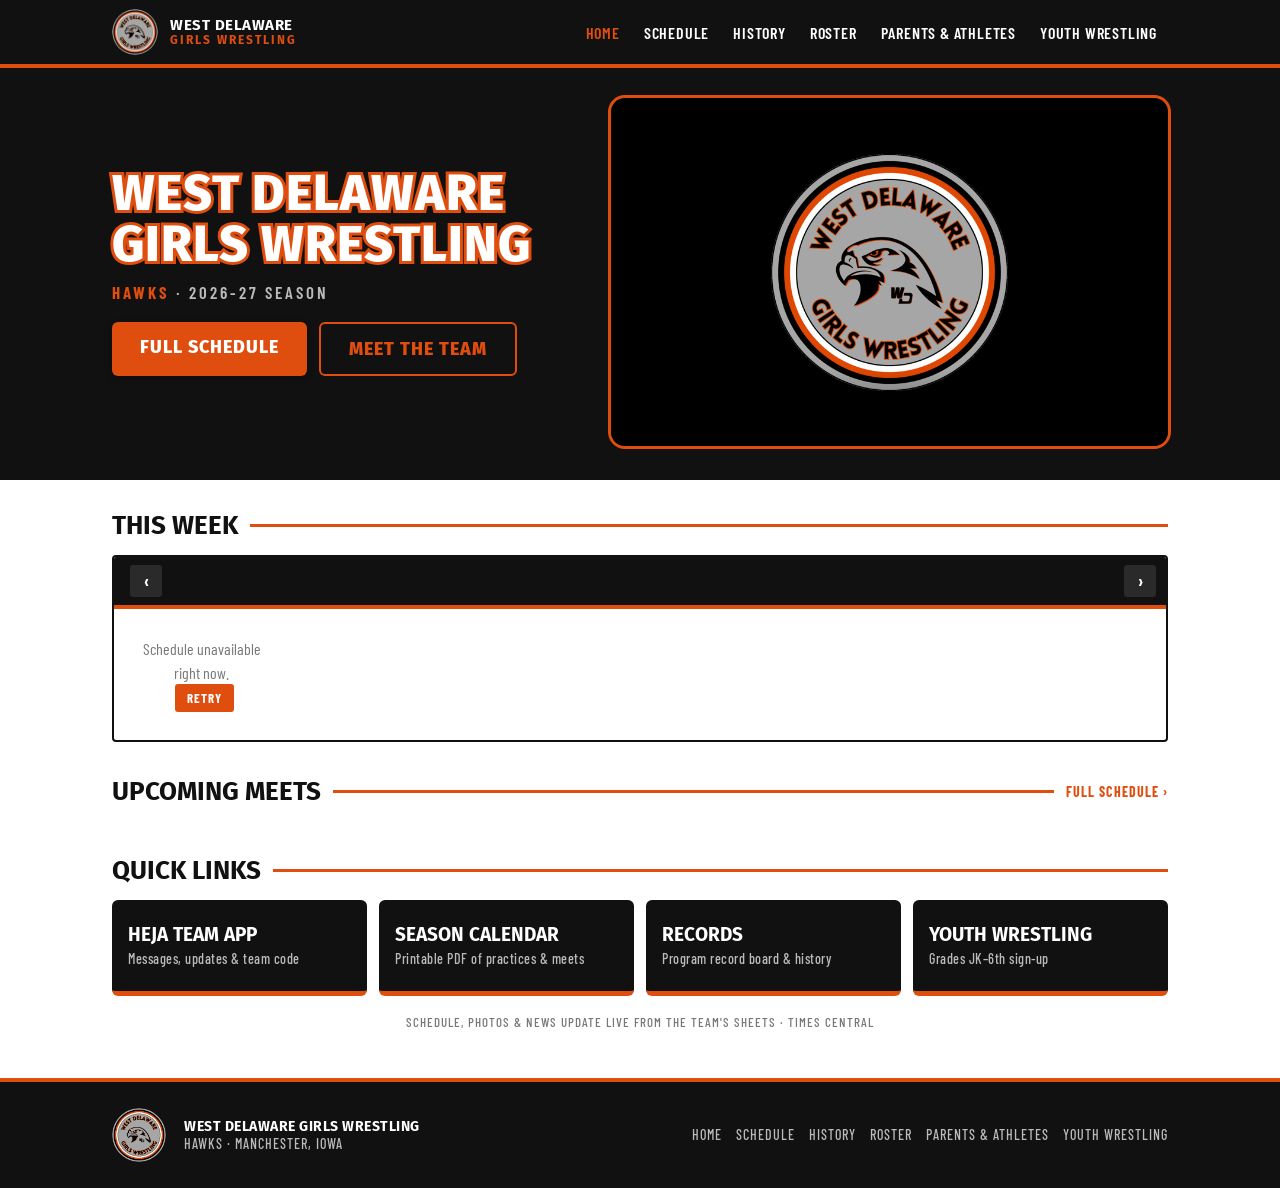
==== index.html @ bdbc7326 "Start new team website: home page, shared styles and live-data script Co-Authored-By: Claude Opus 5." ====
<!doctype html>
<html lang="en">
<head>
<meta charset="utf-8">
<meta name="viewport" content="width=device-width,initial-scale=1">
<title>West Delaware Girls Wrestling</title>
<meta name="description" content="West Delaware Hawks girls wrestling — this week's practices and meets, schedule, roster, records, and info for parents and youth wrestlers.">
<link rel="icon" href="favicon.png"><link rel="apple-touch-icon" href="img/apple-touch-icon.png">
<meta property="og:title" content="West Delaware Girls Wrestling"><meta property="og:image" content="img/logo-400.png">
<link rel="preconnect" href="https://fonts.googleapis.com"><link rel="preconnect" href="https://fonts.gstatic.com" crossorigin>
<link href="https://fonts.googleapis.com/css2?family=Fira+Sans:wght@700;800&family=Barlow+Condensed:wght@500;600;700&family=Barlow:wght@400;500;600&display=swap" rel="stylesheet">
<link rel="stylesheet" href="css/site.css">
<style>
/* hero */
.hero{background:var(--k);color:#fff;padding:30px 0 34px}
.hero .wrap{display:grid;grid-template-columns:minmax(0,5fr) minmax(0,6fr);gap:34px;align-items:center}
.hero h1{margin:0;font:800 50px/1.02 var(--f-head);text-transform:uppercase;letter-spacing:1px;color:#fff;-webkit-text-stroke:6px var(--o);paint-order:stroke fill}
.hero .sub{margin:12px 0 0;font:600 17px var(--f-cond);letter-spacing:3px;text-transform:uppercase;color:#bbb}
.hero .sub b{color:var(--o)}
.next{margin-top:24px;border:2px solid #333;border-left:6px solid var(--o);border-radius:6px;padding:12px 16px;background:#1a1a1a}
.next small{font:700 13px var(--f-cond);letter-spacing:2px;color:var(--o);text-transform:uppercase}
.next h3{margin:2px 0 2px;font:700 22px var(--f-head);text-transform:uppercase}
.next p{margin:0;font:500 16px var(--f-cond);color:#ddd;letter-spacing:.5px}
.next .when{color:#fff;font-weight:700}
.next .lk a{background:transparent}
.hero .cta{margin-top:20px;display:flex;gap:12px;flex-wrap:wrap}
.hero .cta .ghost{background:transparent}
.ph{position:relative;aspect-ratio:16/10;border-radius:14px;overflow:hidden;background:#000;box-shadow:0 0 0 3px var(--o)}
.ph img{position:absolute;inset:0;width:100%;height:100%;object-fit:contain;opacity:0;transition:opacity 1.2s ease}
.ph img.on{opacity:1}
.ph img.logo{padding:10%}
.ph:after{content:"";position:absolute;left:0;right:0;bottom:0;height:22%;background:linear-gradient(transparent,rgba(0,0,0,.55));pointer-events:none}
.dots{position:absolute;bottom:10px;left:0;right:0;display:flex;justify-content:center;gap:7px;z-index:2}
.dots b{width:8px;height:8px;border-radius:50%;background:rgba(255,255,255,.55);cursor:pointer;transition:.3s}
.dots b.on{background:var(--o);width:20px;border-radius:4px}
@media(max-width:860px){.hero .wrap{grid-template-columns:1fr;gap:22px}.hero h1{font-size:36px;-webkit-text-stroke:5px var(--o)}.hero{padding:22px 0 26px}}
@media(max-width:420px){.hero h1{font-size:30px;-webkit-text-stroke:4px var(--o)}}

/* this week */
.tw{border:2px solid var(--k);border-radius:4px;overflow:hidden}
.tw-h{background:var(--k);color:#fff;display:flex;align-items:center;gap:10px;padding:8px 10px 8px 16px;border-bottom:4px solid var(--o)}
.tw-h h2{margin:0;font:700 24px var(--f-head);text-transform:uppercase;-webkit-text-stroke:4px var(--o);paint-order:stroke fill;letter-spacing:1px}
.tw-h .rg{margin-left:auto;font:700 18px var(--f-cond);color:var(--o);letter-spacing:1px}
.tw-h button{background:#2a2a2a;color:#fff;border:0;border-radius:3px;width:32px;height:32px;font:700 18px var(--f-cond);cursor:pointer}
.tw-h button:hover{background:var(--o)}
.row{display:grid;grid-template-columns:repeat(6,1fr)}
.dy{border-right:1px solid var(--line);padding:8px;min-height:170px;font-size:13px}
.dy:last-child{border-right:0}
.dy .hd{font:700 14px var(--f-cond);letter-spacing:1px;color:#555;margin-bottom:4px}
.dy .hd b{font:700 22px var(--f-cond);color:var(--k);margin-left:4px}
.dy.today{background:var(--tint);box-shadow:inset 0 0 0 2px var(--o)}
.dy.today .hd b{color:var(--o)}
.dy.today .hd:after{content:"TODAY";display:inline-block;margin-left:6px;background:var(--o);color:#fff;font-size:10px;padding:0 4px;border-radius:2px;vertical-align:3px}
.m{background:var(--o);color:#fff;border-radius:3px;padding:5px 6px;margin-top:4px;font:600 14px/1.15 var(--f-cond)}
.m .op{display:block;font-weight:700;font-size:13px}
.m small{display:block;font-weight:500;font-size:13px;opacity:.95}
.m .lv{background:#000;border-radius:2px;padding:0 3px;margin-right:4px;font-size:11px}
.m .lk{gap:4px;margin-top:5px}.m .lk a{border-color:#fff;font-size:11px;padding:1px 5px}
.p{background:#ececec;border-left:3px solid var(--g);color:#333;padding:4px 6px;margin-top:4px;font:500 14px/1.2 var(--f-cond)}
.p b{font-weight:700}
.none{color:#999;font:500 14px var(--f-cond);margin-top:4px}
@media(max-width:700px){
  .row{grid-template-columns:1fr}
  .dy{border-right:0;border-bottom:1px solid var(--line);min-height:0;display:flex;gap:12px;padding:10px 12px}
  .dy:last-child{border-bottom:0}
  .dy .hd{min-width:58px;margin:2px 0 0}
  .dy .hd b{display:block;margin:0;font-size:24px;line-height:1}
  .dy.today .hd:after{margin:4px 0 0;display:inline-block}
  .dy>div:last-child{flex:1}
  .m,.p{font-size:15px}
}

/* upcoming meets */
.mlist{display:grid;grid-template-columns:repeat(2,1fr);gap:12px}
.mc{display:flex;border:1px solid var(--line);border-left:6px solid var(--o);border-radius:4px;overflow:hidden;background:#fff}
.mc .dt{background:var(--k);color:#fff;min-width:76px;text-align:center;padding:10px 4px;font-family:var(--f-head)}
.mc .dt span{display:block;font-size:14px;color:var(--o);letter-spacing:1px}
.mc .dt b{display:block;font-size:26px;line-height:1.1}
.mc .tx{padding:9px 12px;font-size:14px;line-height:1.4}
.mc h4{margin:0 0 2px;font:700 19px var(--f-cond)}
.mc .opp{font:700 15px var(--f-cond);color:var(--o)}.mc .opp span{color:#666;font-weight:500}
.mc .where{color:#555}
@media(max-width:700px){.mlist{grid-template-columns:1fr}}

/* quick links */
.ql{display:grid;grid-template-columns:repeat(4,1fr);gap:12px}
.ql a{display:flex;flex-direction:column;justify-content:center;gap:4px;min-height:96px;background:var(--k);color:#fff;text-decoration:none;border-radius:6px;padding:14px 16px;border-bottom:5px solid var(--o);transition:transform .15s}
.ql a:hover{transform:translateY(-2px)}
.ql b{font:700 19px var(--f-head);text-transform:uppercase}
.ql span{font:500 14px var(--f-cond);color:#bbb;letter-spacing:.5px}
@media(max-width:860px){.ql{grid-template-columns:1fr 1fr}}
</style>
</head>
<body>
<header class="top" id="top"></header>
<div class="tk" id="tk"></div>

<section class="hero">
  <div class="wrap">
    <div>
      <h1>West Delaware Girls Wrestling</h1>
      <p class="sub"><b>Hawks</b> · <span id="season">2026-27</span> Season</p>
      <div class="next" id="next" hidden></div>
      <div class="cta"><a class="btn" href="schedule.html">Full Schedule</a><a class="btn ghost" href="roster.html">Meet the Team</a></div>
    </div>
    <div class="ph" id="ph" aria-label="Team photos"><div class="dots" id="dots"></div></div>
  </div>
</section>

<main class="wrap">
  <h2 class="sr">This week</h2>
  <div class="sec" style="margin-top:30px">This Week</div>
  <div class="tw">
    <div class="tw-h"><button id="prev" aria-label="Previous week">‹</button><span class="rg" id="rg"></span><button id="nxt" aria-label="Next week">›</button></div>
    <div class="row" id="row"><div class="msg" style="grid-column:1/-1">Loading…</div></div>
  </div>

  <div class="sec">Upcoming Meets <a href="schedule.html">Full schedule ›</a></div>
  <div class="mlist" id="up"><div class="msg" style="grid-column:1/-1">Loading…</div></div>

  <div class="sec">Quick Links</div>
  <div class="ql">
    <a href="parents.html"><b>Heja Team App</b><span>Messages, updates &amp; team code</span></a>
    <a id="pdf" href="#" target="_blank" rel="noopener"><b>Season Calendar</b><span>Printable PDF of practices &amp; meets</span></a>
    <a href="history.html"><b>Records</b><span>Program record board &amp; history</span></a>
    <a href="youth.html"><b>Youth Wrestling</b><span>Grades JK–6th sign-up</span></a>
  </div>
  <p class="note-live">Schedule, photos &amp; news update live from the team's sheets · Times Central</p>
</main>
<footer class="foot" id="foot"></footer>

<script src="js/site.js"></script>
<script>
document.getElementById('pdf').href=WD.CALENDAR_PDF;

/* ---------- This Week + Upcoming + Next meet ---------- */
let weekOffset=0,DATA=null;
function renderWeek(){
  const now=todayCT();
  const base=new Date(now);base.setDate(now.getDate()+(now.getDay()===0?1:1-now.getDay())+weekOffset*7);
  const days=[...Array(6)].map((_,i)=>new Date(base.getFullYear(),base.getMonth(),base.getDate()+i));
  document.getElementById('rg').textContent=(weekOffset===0?'':'')+(days[0].getMonth()+1)+'/'+days[0].getDate()+' – '+(days[5].getMonth()+1)+'/'+days[5].getDate();
  const tk=dkey(now);
  document.getElementById('row').innerHTML=days.map(d=>{const k=dkey(d);let h='';
    (DATA.byM[k]||[]).forEach(m=>{h+='<div class="m"><span class="lv">'+esc(lvShort(m.lv))+'</span>'+esc(m.ev)+(m.op?'<span class="op">'+esc(m.op)+'</span>':'')+'<small>'+esc(m.st)+' · '+esc(m.loc)+'</small>'+meetLinks(m)+'</div>'});
    if(!DATA.byM[k])(DATA.byP[k]||[]).forEach(p=>h+='<div class="p">Practice '+esc(p.t)+(p.l?' · <b>'+esc(p.l)+'</b>':'')+'</div>');
    if(!h)h='<div class="none">No practice</div>';
    return '<div class="dy'+(k===tk?' today':'')+'"><div class="hd">'+DN[d.getDay()]+'<b>'+(d.getMonth()+1)+'/'+d.getDate()+'</b></div><div>'+h+'</div></div>'}).join('');
}
async function bootSchedule(){
  DATA=await loadSchedule();
  if(DATA.season)document.getElementById('season').textContent=DATA.season;
  renderWeek();
  const today=todayCT();
  const up=DATA.meets.filter(m=>m.d>=today);
  document.getElementById('up').innerHTML=up.length?up.slice(0,6).map(meetCard).join(''):'<div class="msg" style="grid-column:1/-1">No upcoming meets posted. Check back soon!</div>';
  const n=up[0];
  if(n){const days=Math.round((n.d-today)/864e5);const when=days===0?'Today':days===1?'Tomorrow':DN[n.d.getDay()].charAt(0)+DN[n.d.getDay()].slice(1).toLowerCase()+' '+(n.d.getMonth()+1)+'/'+n.d.getDate();
    const el=document.getElementById('next');el.hidden=false;
    el.innerHTML='<small>Next meet'+(days>1?' · in '+days+' days':'')+'</small><h3>'+esc(n.ev)+'</h3><p><span class="when">'+esc(when)+' · '+esc(n.st)+'</span> · '+esc(n.loc)+(n.op?' · '+esc(n.op):'')+'</p>'+meetLinks(n)}
}
bootSchedule().catch(()=>{wdRetry('row','Schedule unavailable right now.',bootSchedule);document.getElementById('up').innerHTML=''});
document.getElementById('prev').onclick=()=>{if(!DATA)return;weekOffset--;renderWeek()};
document.getElementById('nxt').onclick=()=>{if(!DATA)return;weekOffset++;renderWeek()};

/* ---------- photo slideshow (Photos tab of the schedule sheet) ---------- */
(async function photos(){
  const box=document.getElementById('ph'),dots=document.getElementById('dots');
  const driveId=u=>{u=String(u||'');const m=u.match(/\/d\/([\w-]{10,})/)||u.match(/[?&]id=([\w-]{10,})/);return m?m[1]:(/^[\w-]{25,}$/.test(u)?u:null)};
  const cands=raw=>{const id=driveId(raw),o=[];if(id)o.push('https://lh3.googleusercontent.com/d/'+id+'=w1600','https://drive.google.com/thumbnail?id='+id+'&sz=w1600');if(raw&&!id)o.push(String(raw));return o};
  const tryLoad=u=>new Promise(r=>{const im=new Image();const t=setTimeout(()=>r(null),12000);im.onload=()=>{clearTimeout(t);r(u)};im.onerror=()=>{clearTimeout(t);r(null)};im.src=u});
  const resolve=async raw=>{for(const u of cands(raw)){if(await tryLoad(u))return u}return null};
  let urls=[];
  try{const r=await wdLoad(WD.SHEETS.schedule,'Photos','A2:F500');urls=r.filter(x=>(x[3]||x[2])&&!/^(false|no|0)$/i.test(String(x[4]))).map(x=>String(x[3]||x[2]))}catch(e){}
  for(let i=urls.length-1;i>0;i--){const j=Math.floor(Math.random()*(i+1));[urls[i],urls[j]]=[urls[j],urls[i]]}
  // show the first photo as soon as it's ready, add the rest as they load
  const ims=[],ds=[];let cur=0,paused=false;
  function show(i){if(!ims.length)return;ims[cur].classList.remove('on');ds[cur].classList.remove('on');cur=i;ims[cur].classList.add('on');ds[cur].classList.add('on')}
  function add(u){const im=document.createElement('img');im.src=u;im.alt='West Delaware girls wrestling photo';box.insertBefore(im,dots);ims.push(im);
    const b=document.createElement('b');b.onclick=()=>show(ims.indexOf(im));dots.appendChild(b);ds.push(b);if(ims.length===1)show(0);dots.style.display=ims.length>1?'':'none'}
  await Promise.all(urls.map(async u=>{const ok=await resolve(u);if(ok)add(ok)}));
  if(!ims.length){const im=document.createElement('img');im.src='img/logo-400.png';im.className='logo on';im.alt='West Delaware Girls Wrestling logo';box.insertBefore(im,dots);dots.style.display='none';return}
  box.onmouseenter=()=>paused=true;box.onmouseleave=()=>paused=false;
  setInterval(()=>{if(!paused&&ims.length>1)show((cur+1)%ims.length)},5000);
})();
</script>
</body>
</html>
---- css/site.css ----
/* West Delaware Girls Wrestling — shared styles
   Brand: Orange #E04E0F · Black #111 · Gray #A6A6A6 · White */
:root{
  --o:#E04E0F;--o-dk:#c24009;--k:#111;--g:#A6A6A6;--lg:#F2F2F2;--w:#fff;
  --ink:#111;--muted:#666;--line:#ddd;--tint:#FFF3EC;
  --max:1100px;--gut:22px;
  --f-head:'Fira Sans',Arial,sans-serif;
  --f-cond:'Barlow Condensed',Arial,sans-serif;
  --f-body:Barlow,Arial,sans-serif;
}
*{box-sizing:border-box}
html{-webkit-text-size-adjust:100%}
body{margin:0;background:#fff;color:var(--ink);font-family:var(--f-body);font-size:16px;line-height:1.45}
img{max-width:100%}
a{color:var(--o)}
.wrap{max-width:var(--max);margin:0 auto;padding:0 var(--gut)}
.msg{padding:28px;text-align:center;font-family:var(--f-cond);color:#777;font-size:16px}
.msg button{margin-left:6px;background:var(--o);color:#fff;border:0;border-radius:3px;padding:6px 12px;font:700 13px var(--f-cond);letter-spacing:1px;text-transform:uppercase;cursor:pointer}
.sr{position:absolute;width:1px;height:1px;overflow:hidden;clip:rect(0 0 0 0)}

/* ---------- top bar + nav ---------- */
.top{background:var(--k);position:sticky;top:0;z-index:40;border-bottom:4px solid var(--o)}
.top .wrap{display:flex;align-items:center;gap:14px;height:64px}
.brand{display:flex;align-items:center;gap:12px;text-decoration:none;color:#fff;flex:none}
.brand img{width:46px;height:46px;border-radius:50%}
.brand span{font:700 15px/1.05 var(--f-head);text-transform:uppercase;letter-spacing:.5px}
.brand span b{display:block;color:var(--o);font-size:12px;letter-spacing:2px}
.nav{margin-left:auto;display:flex;gap:2px}
.nav a{color:#fff;text-decoration:none;font:600 16px var(--f-cond);letter-spacing:.8px;text-transform:uppercase;padding:8px 11px;border-radius:3px}
.nav a:hover{background:#2a2a2a}
.nav a[aria-current=page]{color:var(--o)}
.menu{display:none;margin-left:auto;background:none;border:0;color:#fff;padding:8px;cursor:pointer}
.menu svg{display:block}
@media(max-width:860px){
  .menu{display:block}
  .nav{display:none;position:absolute;left:0;right:0;top:68px;background:var(--k);flex-direction:column;padding:6px 0 12px;border-bottom:4px solid var(--o);box-shadow:0 10px 20px rgba(0,0,0,.3)}
  .nav.open{display:flex}
  .nav a{padding:12px var(--gut);font-size:19px;border-radius:0}
}

/* ---------- page title bar ---------- */
.hdr{background:var(--k);color:#fff;padding:22px 0 24px}
.hdr h1{margin:0;font:700 40px/46px var(--f-head);letter-spacing:1px;text-transform:uppercase;color:#fff;-webkit-text-stroke:5px var(--o);paint-order:stroke fill}
.hdr p{margin:6px 0 0;font:500 14px/1.2 var(--f-cond);letter-spacing:2px;text-transform:uppercase;color:#bbb}
.hdr p b{color:var(--o)}
@media(max-width:640px){.hdr{padding:16px 0 18px}.hdr h1{font-size:28px;line-height:33px;-webkit-text-stroke:4px var(--o)}.hdr p{font-size:12px}}

/* ---------- section headings ---------- */
.sec{font:700 26px var(--f-head);text-transform:uppercase;margin:34px 0 14px;display:flex;align-items:center;gap:12px}
.sec:after{content:"";flex:1;height:3px;background:var(--o)}
.sec small{font:600 18px var(--f-cond);color:var(--muted);text-transform:none}
.sec a{order:2;font:700 14px var(--f-cond);letter-spacing:1px;text-decoration:none;white-space:nowrap}
@media(max-width:640px){.sec{font-size:21px;margin:26px 0 12px}}

/* ---------- buttons ---------- */
.btn{display:inline-block;font:800 18px var(--f-head);text-transform:uppercase;letter-spacing:1px;color:#fff;background:var(--o);border-radius:6px;text-decoration:none;padding:14px 28px;box-shadow:0 2px 6px rgba(0,0,0,.25);border:0;cursor:pointer}
.btn:hover{background:var(--o-dk)}
.btn.big{font-size:24px;padding:18px 44px}
.btn.ghost{background:#fff;color:var(--o);border:2px solid var(--o);box-shadow:none}
.btn.ghost:hover{background:var(--o);color:#fff}
@media(max-width:640px){.btn.big{font-size:20px;padding:16px 30px}}

/* ---------- small link chips (GoBound / Directions) ---------- */
.lk{display:flex;gap:8px;flex-wrap:wrap;margin-top:8px}
.lk a{display:inline-block;border:2px solid var(--o);color:var(--o);background:#fff;font:700 13px var(--f-cond);letter-spacing:1px;text-transform:uppercase;padding:3px 10px;border-radius:3px;text-decoration:none}
.lk a:hover{background:var(--o);color:#fff}
.tag{display:inline-block;background:var(--o);color:#fff;font:700 12px var(--f-cond);padding:0 6px;border-radius:2px;margin-right:4px;letter-spacing:.5px}

/* ---------- news ticker ---------- */
.tk{display:none;align-items:stretch;background:var(--k);color:#fff;height:46px;overflow:hidden;font-family:var(--f-cond);text-transform:uppercase;border-bottom:1px solid #333}
.tk.on{display:flex}
.tk .lbl{flex:none;display:flex;align-items:center;padding:0 16px;background:var(--o);font:700 15px var(--f-head);letter-spacing:1px;position:relative;z-index:2}
.tk .lbl:after{content:"";position:absolute;right:-12px;top:0;border-left:12px solid var(--o);border-top:23px solid transparent;border-bottom:23px solid transparent}
.tk .vp{flex:1;overflow:hidden;position:relative;display:flex;align-items:center;-webkit-mask:linear-gradient(90deg,transparent 0,#000 24px,#000 calc(100% - 24px),transparent);mask:linear-gradient(90deg,transparent 0,#000 24px,#000 calc(100% - 24px),transparent)}
.tk .track{display:flex;white-space:nowrap;will-change:transform;animation:tkmv var(--d,40s) linear infinite}
.tk .vp:hover .track,.tk .vp.hold .track{animation-play-state:paused}
@keyframes tkmv{from{transform:translateX(0)}to{transform:translateX(-50%)}}
.tk .it{display:inline-flex;align-items:center;gap:10px;padding:0 26px;font-size:18px;font-weight:600;letter-spacing:.8px}
.tk .it:after{content:"";width:6px;height:6px;background:var(--o);transform:rotate(45deg);margin-left:26px}
.tk .tg{font:700 11px var(--f-head);letter-spacing:1.2px;color:var(--o);border:1.5px solid var(--o);border-radius:3px;padding:2px 6px;line-height:1}
.tk .fade .track{animation:none;transform:none;width:100%}
.tk .fade .it{position:absolute;inset:0;justify-content:center;opacity:0;transition:opacity .6s;white-space:normal;text-align:center;font-size:15px;line-height:1.15;padding:0 14px}
.tk .fade .it:after{display:none}
.tk .fade .it.cur{opacity:1}
@media(max-width:640px){.tk{height:auto;min-height:52px}.tk .lbl{font-size:12px;padding:0 10px}.tk .lbl:after{border-top-width:26px;border-bottom-width:26px}}

/* ---------- footer ---------- */
.foot{background:var(--k);color:#bbb;margin-top:48px;border-top:4px solid var(--o);padding:26px 0;font:500 14px var(--f-cond);letter-spacing:1px;text-transform:uppercase}
.foot .wrap{display:flex;gap:18px;align-items:center;flex-wrap:wrap}
.foot img{width:54px;height:54px;border-radius:50%}
.foot b{color:#fff;font-family:var(--f-head);letter-spacing:.5px}
.foot nav{margin-left:auto;display:flex;gap:14px;flex-wrap:wrap}
.foot nav a{color:#bbb;text-decoration:none}
.foot nav a:hover{color:var(--o)}
.note-live{font:500 13px var(--f-cond);color:#777;letter-spacing:1px;text-transform:uppercase;text-align:center;margin-top:18px}
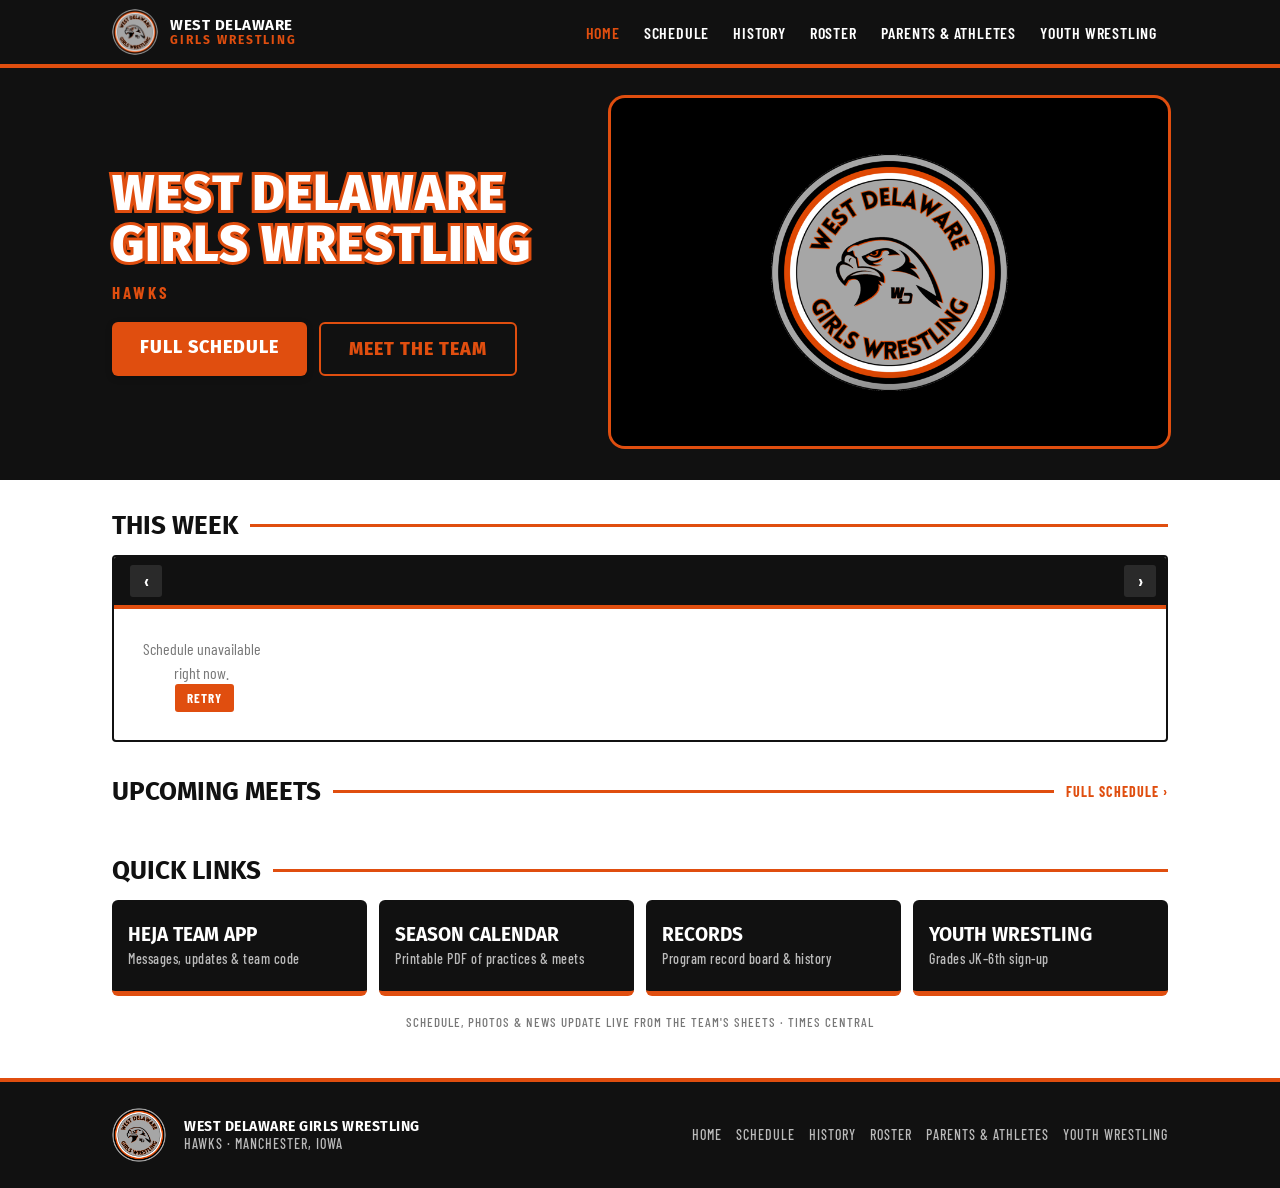
==== commit 1c4c9273: "Home: drop season year under the main title Co-Authored-By: Claude Opus 5.5 <noreply@anthropic.com> " ====
--- a/index.html
+++ b/index.html
@@ -99,7 +99,7 @@
   <div class="wrap">
     <div>
       <h1>West Delaware Girls Wrestling</h1>
-      <p class="sub"><b>Hawks</b> · <span id="season">2026-27</span> Season</p>
+      <p class="sub"><b>Hawks</b></p>
       <div class="next" id="next" hidden></div>
       <div class="cta"><a class="btn" href="schedule.html">Full Schedule</a><a class="btn ghost" href="roster.html">Meet the Team</a></div>
     </div>
@@ -149,7 +149,6 @@
 }
 async function bootSchedule(){
   DATA=await loadSchedule();
-  if(DATA.season)document.getElementById('season').textContent=DATA.season;
   renderWeek();
   const today=todayCT();
   const up=DATA.meets.filter(m=>m.d>=today);
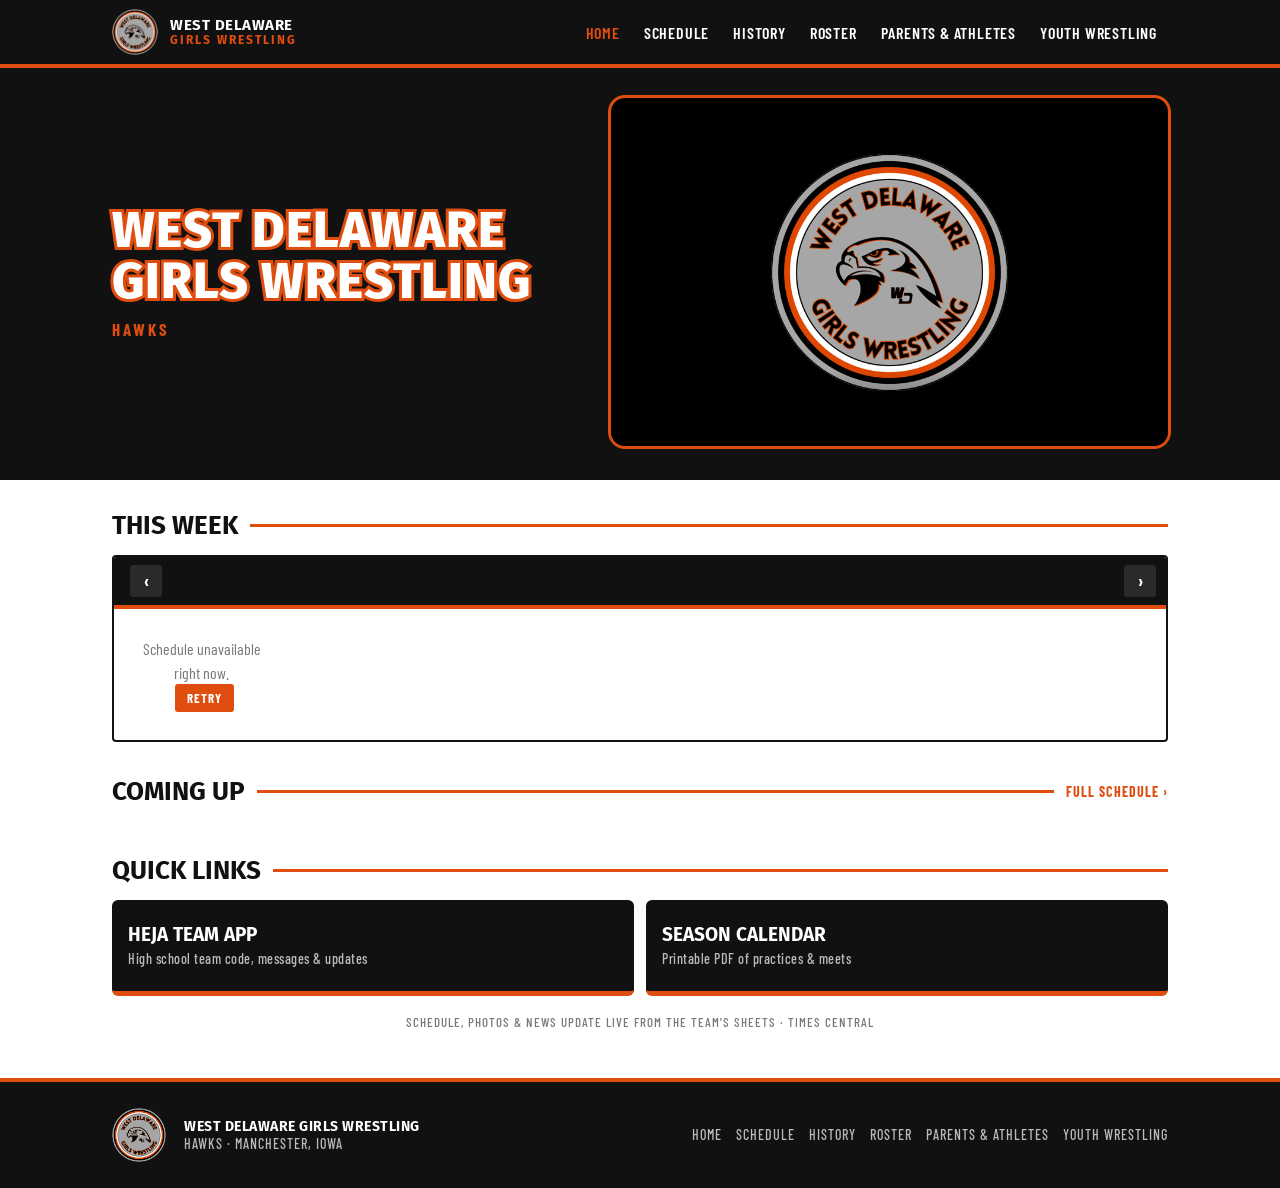
==== commit 4f14ae99: "Trim duplicate links and labels; label the two Heja codes Co-Authored-By: Claude Opus 5.5 <noreply@a" ====
--- a/index.html
+++ b/index.html
@@ -83,12 +83,12 @@
 @media(max-width:700px){.mlist{grid-template-columns:1fr}}
 
 /* quick links */
-.ql{display:grid;grid-template-columns:repeat(4,1fr);gap:12px}
+.ql{display:grid;grid-template-columns:repeat(2,1fr);gap:12px}
 .ql a{display:flex;flex-direction:column;justify-content:center;gap:4px;min-height:96px;background:var(--k);color:#fff;text-decoration:none;border-radius:6px;padding:14px 16px;border-bottom:5px solid var(--o);transition:transform .15s}
 .ql a:hover{transform:translateY(-2px)}
 .ql b{font:700 19px var(--f-head);text-transform:uppercase}
 .ql span{font:500 14px var(--f-cond);color:#bbb;letter-spacing:.5px}
-@media(max-width:860px){.ql{grid-template-columns:1fr 1fr}}
+@media(max-width:560px){.ql{grid-template-columns:1fr}}
 </style>
 </head>
 <body>
@@ -101,7 +101,6 @@
       <h1>West Delaware Girls Wrestling</h1>
       <p class="sub"><b>Hawks</b></p>
       <div class="next" id="next" hidden></div>
-      <div class="cta"><a class="btn" href="schedule.html">Full Schedule</a><a class="btn ghost" href="roster.html">Meet the Team</a></div>
     </div>
     <div class="ph" id="ph" aria-label="Team photos"><div class="dots" id="dots"></div></div>
   </div>
@@ -115,15 +114,13 @@
     <div class="row" id="row"><div class="msg" style="grid-column:1/-1">Loading…</div></div>
   </div>
 
-  <div class="sec">Upcoming Meets <a href="schedule.html">Full schedule ›</a></div>
+  <div class="sec">Coming Up <a href="schedule.html">Full schedule ›</a></div>
   <div class="mlist" id="up"><div class="msg" style="grid-column:1/-1">Loading…</div></div>
 
   <div class="sec">Quick Links</div>
   <div class="ql">
-    <a href="parents.html"><b>Heja Team App</b><span>Messages, updates &amp; team code</span></a>
+    <a href="parents.html"><b>Heja Team App</b><span>High school team code, messages &amp; updates</span></a>
     <a id="pdf" href="#" target="_blank" rel="noopener"><b>Season Calendar</b><span>Printable PDF of practices &amp; meets</span></a>
-    <a href="history.html"><b>Records</b><span>Program record board &amp; history</span></a>
-    <a href="youth.html"><b>Youth Wrestling</b><span>Grades JK–6th sign-up</span></a>
   </div>
   <p class="note-live">Schedule, photos &amp; news update live from the team's sheets · Times Central</p>
 </main>
@@ -152,7 +149,8 @@
   renderWeek();
   const today=todayCT();
   const up=DATA.meets.filter(m=>m.d>=today);
-  document.getElementById('up').innerHTML=up.length?up.slice(0,6).map(meetCard).join(''):'<div class="msg" style="grid-column:1/-1">No upcoming meets posted. Check back soon!</div>';
+  const rest=up.slice(1);
+  document.getElementById('up').innerHTML=rest.length?rest.slice(0,6).map(meetCard).join(''):'<div class="msg" style="grid-column:1/-1">No upcoming meets posted. Check back soon!</div>';
   const n=up[0];
   if(n){const days=Math.round((n.d-today)/864e5);const when=days===0?'Today':days===1?'Tomorrow':DN[n.d.getDay()].charAt(0)+DN[n.d.getDay()].slice(1).toLowerCase()+' '+(n.d.getMonth()+1)+'/'+n.d.getDate();
     const el=document.getElementById('next');el.hidden=false;
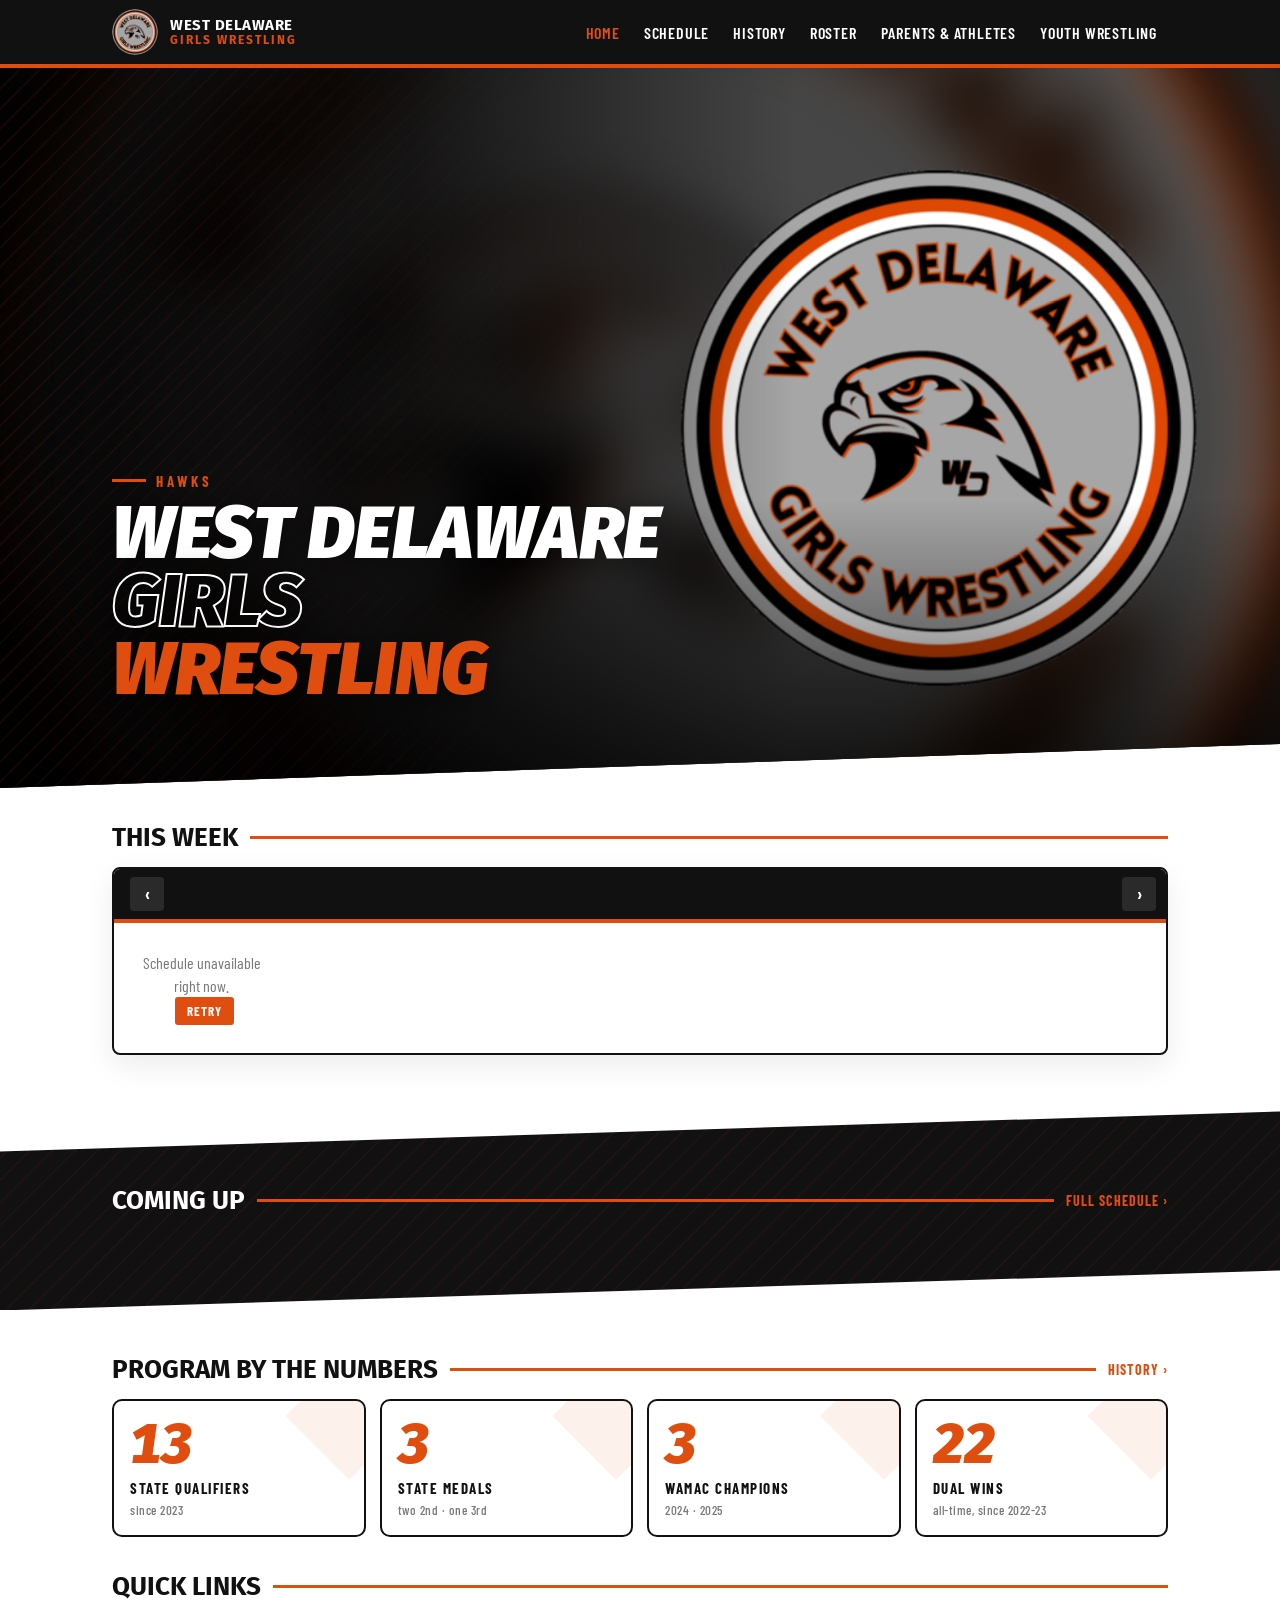
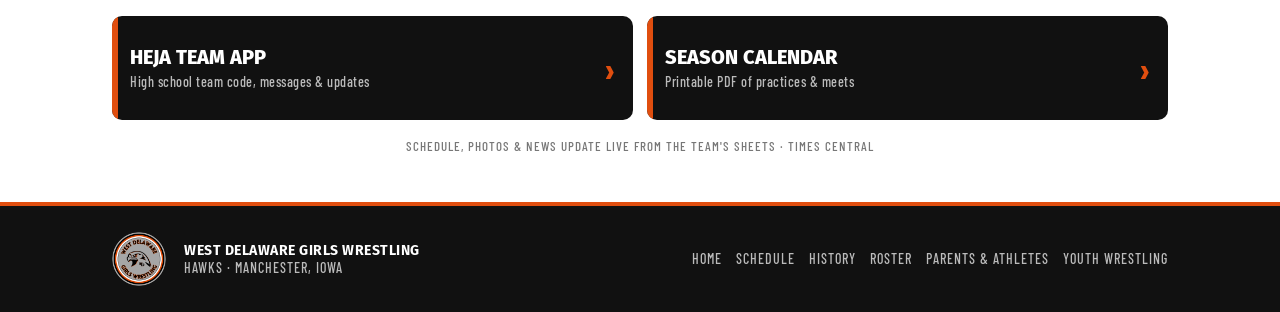
==== commit c9b5f0b0: "Launch redesigned home page; add branded link-preview card to all pages Co-Authored-By: Claude Opus " ====
--- a/index.html
+++ b/index.html
@@ -2,56 +2,98 @@
 <html lang="en">
 <head>
 <meta charset="utf-8">
-<meta name="viewport" content="width=device-width,initial-scale=1">
+<meta name="viewport" content="width=device-width,initial-scale=1,viewport-fit=cover">
 <title>West Delaware Girls Wrestling</title>
 <meta name="description" content="West Delaware Hawks girls wrestling — this week's practices and meets, schedule, roster, records, and info for parents and youth wrestlers.">
+<meta property="og:type" content="website">
+<meta property="og:site_name" content="West Delaware Girls Wrestling">
+<meta property="og:title" content="West Delaware Girls Wrestling">
+<meta property="og:description" content="West Delaware Hawks girls wrestling — this week's practices and meets, schedule, roster, records, and info for parents and youth wrestlers.">
+<meta property="og:url" content="https://westdelawaregirlswrestling.github.io/">
+<meta property="og:image" content="https://westdelawaregirlswrestling.github.io/img/og-card.jpg">
+<meta property="og:image:width" content="1200"><meta property="og:image:height" content="630">
+<meta name="twitter:card" content="summary_large_image">
+<meta name="theme-color" content="#111111">
 <link rel="icon" href="favicon.png"><link rel="apple-touch-icon" href="img/apple-touch-icon.png">
-<meta property="og:title" content="West Delaware Girls Wrestling"><meta property="og:image" content="img/logo-400.png">
 <link rel="preconnect" href="https://fonts.googleapis.com"><link rel="preconnect" href="https://fonts.gstatic.com" crossorigin>
-<link href="https://fonts.googleapis.com/css2?family=Fira+Sans:wght@700;800&family=Barlow+Condensed:wght@500;600;700&family=Barlow:wght@400;500;600&display=swap" rel="stylesheet">
+<link href="https://fonts.googleapis.com/css2?family=Fira+Sans:ital,wght@0,700;0,800;0,900;1,800;1,900&family=Barlow+Condensed:wght@500;600;700&family=Barlow:wght@400;500;600&display=swap" rel="stylesheet">
 <link rel="stylesheet" href="css/site.css">
 <style>
-/* hero */
-.hero{background:var(--k);color:#fff;padding:30px 0 34px}
-.hero .wrap{display:grid;grid-template-columns:minmax(0,5fr) minmax(0,6fr);gap:34px;align-items:center}
-.hero h1{margin:0;font:800 50px/1.02 var(--f-head);text-transform:uppercase;letter-spacing:1px;color:#fff;-webkit-text-stroke:6px var(--o);paint-order:stroke fill}
-.hero .sub{margin:12px 0 0;font:600 17px var(--f-cond);letter-spacing:3px;text-transform:uppercase;color:#bbb}
-.hero .sub b{color:var(--o)}
-.next{margin-top:24px;border:2px solid #333;border-left:6px solid var(--o);border-radius:6px;padding:12px 16px;background:#1a1a1a}
-.next small{font:700 13px var(--f-cond);letter-spacing:2px;color:var(--o);text-transform:uppercase}
-.next h3{margin:2px 0 2px;font:700 22px var(--f-head);text-transform:uppercase}
+/* ================= HERO: full-bleed photo ================= */
+.hero{position:relative;background:#000;color:#fff;overflow:hidden;min-height:min(86vh,720px);display:flex;align-items:flex-end;
+  clip-path:polygon(0 0,100% 0,100% calc(100% - 44px),0 100%);margin-bottom:-10px}
+.slides{position:absolute;inset:0}
+.slide{position:absolute;inset:0;opacity:0;transition:opacity 1.4s ease}
+.slide.on{opacity:1}
+.slide .bg{position:absolute;inset:-40px;background-size:cover;background-position:center;filter:blur(28px) brightness(.42) saturate(1.2);transform:scale(1.1)}
+.slide .fg{position:absolute;top:0;right:0;height:100%;width:66%;object-fit:contain;object-position:center;
+  -webkit-mask-image:linear-gradient(90deg,transparent 0,#000 22%);mask-image:linear-gradient(90deg,transparent 0,#000 22%)}
+.slide.on .fg{animation:kb 7s ease-out both}
+@keyframes kb{from{transform:scale(1)}to{transform:scale(1.06)}}
+.slide .fg.logo{object-fit:contain;padding:8% 8% 8% 20%}
+.shade{position:absolute;inset:0;background:
+  linear-gradient(90deg,rgba(0,0,0,.92) 0%,rgba(0,0,0,.7) 32%,rgba(0,0,0,0) 62%),
+  linear-gradient(0deg,rgba(0,0,0,.75) 0%,rgba(0,0,0,0) 40%);pointer-events:none}
+.stripes{position:absolute;inset:0;background:repeating-linear-gradient(135deg,rgba(224,78,15,.07) 0 2px,transparent 2px 14px);
+  -webkit-mask-image:linear-gradient(90deg,#000 0,transparent 45%);mask-image:linear-gradient(90deg,#000 0,transparent 45%);pointer-events:none}
+.hero .wrap{position:relative;z-index:2;width:100%;padding-top:70px;padding-bottom:84px}
+.hero .copy{max-width:560px}
+.eyebrow{display:inline-flex;align-items:center;gap:10px;font:700 15px var(--f-cond);letter-spacing:4px;text-transform:uppercase;color:var(--o)}
+.eyebrow:before{content:"";width:34px;height:3px;background:var(--o)}
+.hero h1{margin:10px 0 0;font:italic 900 74px/.92 var(--f-head);text-transform:uppercase;letter-spacing:-.5px;color:#fff;
+  text-shadow:0 4px 30px rgba(0,0,0,.6)}
+.hero h1 span{display:block;color:transparent;-webkit-text-stroke:2px #fff}
+.hero h1 em{font-style:inherit;color:var(--o)}
+
+/* next meet + countdown */
+.next{margin-top:26px;background:rgba(17,17,17,.62);-webkit-backdrop-filter:blur(10px);backdrop-filter:blur(10px);
+  border:1px solid rgba(255,255,255,.12);border-left:5px solid var(--o);border-radius:10px;padding:14px 16px 16px;max-width:520px}
+.next .lab{display:flex;align-items:center;gap:8px;font:700 13px var(--f-cond);letter-spacing:2.5px;color:var(--o);text-transform:uppercase}
+.next .live{display:none;background:var(--o);color:#fff;border-radius:3px;padding:1px 7px;letter-spacing:1.5px;animation:pulse 1.6s ease-in-out infinite}
+.next.is-today .live{display:inline-block}
+@keyframes pulse{0%,100%{box-shadow:0 0 0 0 rgba(224,78,15,.7)}50%{box-shadow:0 0 0 8px rgba(224,78,15,0)}}
+.next h3{margin:4px 0 2px;font:800 23px/1.1 var(--f-head);text-transform:uppercase}
 .next p{margin:0;font:500 16px var(--f-cond);color:#ddd;letter-spacing:.5px}
-.next .when{color:#fff;font-weight:700}
+.next p b{color:#fff}
+.cd{display:flex;gap:8px;margin:12px 0 4px}
+.cd div{min-width:64px;text-align:center;background:#0b0b0b;border:1px solid #2c2c2c;border-radius:6px;padding:6px 4px 4px}
+.cd b{display:block;font:800 30px/1 var(--f-head);font-variant-numeric:tabular-nums;color:#fff}
+.cd span{font:700 11px var(--f-cond);letter-spacing:1.5px;color:#999;text-transform:uppercase}
+.cd div:first-child b{color:var(--o)}
 .next .lk a{background:transparent}
-.hero .cta{margin-top:20px;display:flex;gap:12px;flex-wrap:wrap}
-.hero .cta .ghost{background:transparent}
-.ph{position:relative;aspect-ratio:16/10;border-radius:14px;overflow:hidden;background:#000;box-shadow:0 0 0 3px var(--o)}
-.ph img{position:absolute;inset:0;width:100%;height:100%;object-fit:contain;opacity:0;transition:opacity 1.2s ease}
-.ph img.on{opacity:1}
-.ph img.logo{padding:10%}
-.ph:after{content:"";position:absolute;left:0;right:0;bottom:0;height:22%;background:linear-gradient(transparent,rgba(0,0,0,.55));pointer-events:none}
-.dots{position:absolute;bottom:10px;left:0;right:0;display:flex;justify-content:center;gap:7px;z-index:2}
-.dots b{width:8px;height:8px;border-radius:50%;background:rgba(255,255,255,.55);cursor:pointer;transition:.3s}
-.dots b.on{background:var(--o);width:20px;border-radius:4px}
-@media(max-width:860px){.hero .wrap{grid-template-columns:1fr;gap:22px}.hero h1{font-size:36px;-webkit-text-stroke:5px var(--o)}.hero{padding:22px 0 26px}}
-@media(max-width:420px){.hero h1{font-size:30px;-webkit-text-stroke:4px var(--o)}}
-
-/* this week */
-.tw{border:2px solid var(--k);border-radius:4px;overflow:hidden}
+.dots{position:absolute;right:24px;bottom:58px;display:flex;gap:7px;z-index:3}
+.dots b{width:8px;height:8px;border-radius:50%;background:rgba(255,255,255,.5);cursor:pointer;transition:.3s}
+.dots b.on{background:var(--o);width:22px;border-radius:4px}
+
+@media(max-width:860px){
+  .hero{min-height:0;clip-path:polygon(0 0,100% 0,100% calc(100% - 26px),0 100%)}
+  .slide .fg{width:100%;height:62%;-webkit-mask-image:linear-gradient(0deg,transparent 0,#000 30%);mask-image:linear-gradient(0deg,transparent 0,#000 30%)}
+  .slide .fg.logo{padding:10%}
+  .shade{background:linear-gradient(0deg,rgba(0,0,0,.95) 0%,rgba(0,0,0,.85) 42%,rgba(0,0,0,.1) 66%,rgba(0,0,0,.15) 100%)}
+  .stripes{-webkit-mask-image:linear-gradient(0deg,#000 0,transparent 55%);mask-image:linear-gradient(0deg,#000 0,transparent 55%)}
+  .hero .wrap{padding-top:min(58vh,440px);padding-bottom:56px}
+  .hero h1{font-size:48px}
+  .dots{right:auto;left:0;right:0;justify-content:center;top:calc(min(58vh,440px) - 34px);bottom:auto}
+  .cd div{min-width:0;flex:1}
+}
+@media(max-width:380px){.hero h1{font-size:40px}}
+
+/* ================= THIS WEEK ================= */
+.tw{border:2px solid var(--k);border-radius:8px;overflow:hidden;box-shadow:0 10px 30px rgba(0,0,0,.08)}
 .tw-h{background:var(--k);color:#fff;display:flex;align-items:center;gap:10px;padding:8px 10px 8px 16px;border-bottom:4px solid var(--o)}
-.tw-h h2{margin:0;font:700 24px var(--f-head);text-transform:uppercase;-webkit-text-stroke:4px var(--o);paint-order:stroke fill;letter-spacing:1px}
 .tw-h .rg{margin-left:auto;font:700 18px var(--f-cond);color:var(--o);letter-spacing:1px}
-.tw-h button{background:#2a2a2a;color:#fff;border:0;border-radius:3px;width:32px;height:32px;font:700 18px var(--f-cond);cursor:pointer}
+.tw-h button{background:#2a2a2a;color:#fff;border:0;border-radius:4px;width:34px;height:34px;font:700 18px var(--f-cond);cursor:pointer;transition:.15s}
 .tw-h button:hover{background:var(--o)}
 .row{display:grid;grid-template-columns:repeat(6,1fr)}
-.dy{border-right:1px solid var(--line);padding:8px;min-height:170px;font-size:13px}
+.dy{border-right:1px solid var(--line);padding:8px;min-height:170px;font-size:13px;transition:background .2s}
 .dy:last-child{border-right:0}
+.dy:hover{background:#fafafa}
 .dy .hd{font:700 14px var(--f-cond);letter-spacing:1px;color:#555;margin-bottom:4px}
 .dy .hd b{font:700 22px var(--f-cond);color:var(--k);margin-left:4px}
 .dy.today{background:var(--tint);box-shadow:inset 0 0 0 2px var(--o)}
 .dy.today .hd b{color:var(--o)}
 .dy.today .hd:after{content:"TODAY";display:inline-block;margin-left:6px;background:var(--o);color:#fff;font-size:10px;padding:0 4px;border-radius:2px;vertical-align:3px}
-.m{background:var(--o);color:#fff;border-radius:3px;padding:5px 6px;margin-top:4px;font:600 14px/1.15 var(--f-cond)}
+.m{background:var(--o);color:#fff;border-radius:4px;padding:5px 6px;margin-top:4px;font:600 14px/1.15 var(--f-cond)}
 .m .op{display:block;font-weight:700;font-size:13px}
 .m small{display:block;font-weight:500;font-size:13px;opacity:.95}
 .m .lv{background:#000;border-radius:2px;padding:0 3px;margin-right:4px;font-size:11px}
@@ -70,25 +112,58 @@
   .m,.p{font-size:15px}
 }
 
-/* upcoming meets */
-.mlist{display:grid;grid-template-columns:repeat(2,1fr);gap:12px}
-.mc{display:flex;border:1px solid var(--line);border-left:6px solid var(--o);border-radius:4px;overflow:hidden;background:#fff}
-.mc .dt{background:var(--k);color:#fff;min-width:76px;text-align:center;padding:10px 4px;font-family:var(--f-head)}
-.mc .dt span{display:block;font-size:14px;color:var(--o);letter-spacing:1px}
-.mc .dt b{display:block;font-size:26px;line-height:1.1}
-.mc .tx{padding:9px 12px;font-size:14px;line-height:1.4}
-.mc h4{margin:0 0 2px;font:700 19px var(--f-cond)}
-.mc .opp{font:700 15px var(--f-cond);color:var(--o)}.mc .opp span{color:#666;font-weight:500}
-.mc .where{color:#555}
-@media(max-width:700px){.mlist{grid-template-columns:1fr}}
+/* ================= COMING UP: dark angled band ================= */
+.band{position:relative;background:var(--k);color:#fff;margin-top:56px;padding:74px 0 80px;
+  clip-path:polygon(0 40px,100% 0,100% calc(100% - 40px),0 100%)}
+.band:before{content:"";position:absolute;inset:0;background:repeating-linear-gradient(135deg,rgba(224,78,15,.06) 0 2px,transparent 2px 16px);pointer-events:none}
+.band .wrap{position:relative}
+.band .sec{color:#fff;margin-top:0}
+.band .sec a{color:var(--o)}
+.mlist{display:grid;grid-template-columns:repeat(2,1fr);gap:14px}
+.mc{display:flex;border:1px solid #2b2b2b;border-radius:8px;overflow:hidden;background:#181818;color:#ddd;transition:transform .2s,box-shadow .2s,border-color .2s}
+.mc:hover{transform:translateY(-3px);box-shadow:0 12px 26px rgba(0,0,0,.45);border-color:var(--o)}
+.mc .dt{background:linear-gradient(180deg,var(--o),#b83d08);color:#fff;min-width:78px;text-align:center;padding:12px 4px;font-family:var(--f-head)}
+.mc .dt span{display:block;font-size:13px;letter-spacing:1.5px;opacity:.9}
+.mc .dt b{display:block;font-size:28px;line-height:1.05}
+.mc .tx{padding:10px 14px;font-size:14px;line-height:1.45}
+.mc h4{margin:0 0 2px;font:700 20px var(--f-cond);color:#fff}
+.mc .opp{font:700 15px var(--f-cond);color:var(--o)}.mc .opp span{color:#999;font-weight:500}
+.mc .where{color:#aaa}
+.mc .tag{background:#333}
+.mc .lk a{background:transparent}
+@media(max-width:700px){.mlist{grid-template-columns:1fr}.band{padding:56px 0 62px;clip-path:polygon(0 24px,100% 0,100% calc(100% - 24px),0 100%)}}
+
+/* calendar chip */
+.lk a.cal{border-color:#fff;color:#fff}
+.lk a.cal:hover{background:#fff;color:var(--k)}
+.mc .lk a.cal{border-color:#666;color:#ddd}
+.mc .lk a.cal:hover{background:#fff;color:var(--k);border-color:#fff}
+
+/* ================= PROGRAM NUMBERS ================= */
+.nums{display:grid;grid-template-columns:repeat(4,1fr);gap:14px;margin-top:6px}
+.num{position:relative;border:2px solid var(--k);border-radius:10px;padding:16px 16px 14px;overflow:hidden;background:#fff}
+.num:after{content:"";position:absolute;right:-30px;top:-30px;width:90px;height:90px;background:var(--o);opacity:.08;transform:rotate(45deg)}
+.num b{display:block;font:italic 900 56px/1 var(--f-head);color:var(--o);font-variant-numeric:tabular-nums}
+.num span{display:block;margin-top:6px;font:700 15px var(--f-cond);letter-spacing:1.5px;text-transform:uppercase;color:var(--k)}
+.num small{font:500 13px var(--f-cond);color:#777;letter-spacing:.5px}
+@media(max-width:760px){.nums{grid-template-columns:1fr 1fr}.num b{font-size:44px}}
 
 /* quick links */
-.ql{display:grid;grid-template-columns:repeat(2,1fr);gap:12px}
-.ql a{display:flex;flex-direction:column;justify-content:center;gap:4px;min-height:96px;background:var(--k);color:#fff;text-decoration:none;border-radius:6px;padding:14px 16px;border-bottom:5px solid var(--o);transition:transform .15s}
-.ql a:hover{transform:translateY(-2px)}
-.ql b{font:700 19px var(--f-head);text-transform:uppercase}
+.ql{display:grid;grid-template-columns:repeat(2,1fr);gap:14px}
+.ql a{position:relative;display:flex;flex-direction:column;justify-content:center;gap:4px;min-height:104px;background:var(--k);color:#fff;text-decoration:none;border-radius:10px;padding:16px 56px 16px 18px;overflow:hidden;transition:transform .2s,box-shadow .2s}
+.ql a:before{content:"";position:absolute;left:0;top:0;bottom:0;width:6px;background:var(--o)}
+.ql a:after{content:"›";position:absolute;right:18px;top:50%;transform:translateY(-50%);font:700 38px var(--f-cond);color:var(--o);transition:transform .2s}
+.ql a:hover{transform:translateY(-3px);box-shadow:0 12px 26px rgba(0,0,0,.25)}
+.ql a:hover:after{transform:translate(4px,-50%)}
+.ql b{font:800 20px var(--f-head);text-transform:uppercase}
 .ql span{font:500 14px var(--f-cond);color:#bbb;letter-spacing:.5px}
 @media(max-width:560px){.ql{grid-template-columns:1fr}}
+
+/* ================= reveal on scroll ================= */
+.rv{opacity:0;transform:translateY(22px);transition:opacity .7s ease,transform .7s ease}
+.rv.in{opacity:1;transform:none}
+@media(prefers-reduced-motion:reduce){.rv{opacity:1;transform:none;transition:none}.slide.on .fg{animation:none}.next .live{animation:none}}
+
 </style>
 </head>
 <body>
@@ -96,29 +171,44 @@
 <div class="tk" id="tk"></div>
 
 <section class="hero">
+  <div class="slides" id="slides"></div>
+  <div class="shade"></div><div class="stripes"></div>
+  <div class="dots" id="dots"></div>
   <div class="wrap">
-    <div>
-      <h1>West Delaware Girls Wrestling</h1>
-      <p class="sub"><b>Hawks</b></p>
+    <div class="copy">
+      <div class="eyebrow">Hawks</div>
+      <h1>West Delaware <span>Girls</span><em>Wrestling</em></h1>
       <div class="next" id="next" hidden></div>
     </div>
-    <div class="ph" id="ph" aria-label="Team photos"><div class="dots" id="dots"></div></div>
   </div>
 </section>
 
 <main class="wrap">
-  <h2 class="sr">This week</h2>
-  <div class="sec" style="margin-top:30px">This Week</div>
-  <div class="tw">
+  <div class="sec rv" style="margin-top:44px">This Week</div>
+  <div class="tw rv">
     <div class="tw-h"><button id="prev" aria-label="Previous week">‹</button><span class="rg" id="rg"></span><button id="nxt" aria-label="Next week">›</button></div>
     <div class="row" id="row"><div class="msg" style="grid-column:1/-1">Loading…</div></div>
   </div>
-
-  <div class="sec">Coming Up <a href="schedule.html">Full schedule ›</a></div>
-  <div class="mlist" id="up"><div class="msg" style="grid-column:1/-1">Loading…</div></div>
-
-  <div class="sec">Quick Links</div>
-  <div class="ql">
+</main>
+
+<section class="band">
+  <div class="wrap">
+    <div class="sec rv">Coming Up <a href="schedule.html">Full schedule ›</a></div>
+    <div class="mlist" id="up"><div class="msg" style="grid-column:1/-1;color:#999">Loading…</div></div>
+  </div>
+</section>
+
+<main class="wrap">
+  <div class="sec rv" style="margin-top:44px">Program by the Numbers <a href="history.html">History ›</a></div>
+  <div class="nums">
+    <div class="num rv"><b data-to="13">0</b><span>State Qualifiers</span><small>since 2023</small></div>
+    <div class="num rv"><b data-to="3">0</b><span>State Medals</span><small>two 2nd · one 3rd</small></div>
+    <div class="num rv"><b data-to="3">0</b><span>WaMaC Champions</span><small>2024 · 2025</small></div>
+    <div class="num rv"><b data-to="23">0</b><span>Dual Wins</span><small>all-time, since 2022-23</small></div>
+  </div>
+
+  <div class="sec rv">Quick Links</div>
+  <div class="ql rv">
     <a href="parents.html"><b>Heja Team App</b><span>High school team code, messages &amp; updates</span></a>
     <a id="pdf" href="#" target="_blank" rel="noopener"><b>Season Calendar</b><span>Printable PDF of practices &amp; meets</span></a>
   </div>
@@ -130,13 +220,39 @@
 <script>
 document.getElementById('pdf').href=WD.CALENDAR_PDF;
 
-/* ---------- This Week + Upcoming + Next meet ---------- */
+/* ---------- Central-time helpers ---------- */
+function ctOffsetMin(utcMs){const p=new Intl.DateTimeFormat('en-US',{timeZone:'America/Chicago',hourCycle:'h23',year:'numeric',month:'numeric',day:'numeric',hour:'numeric',minute:'numeric'}).formatToParts(new Date(utcMs));const g=t=>+p.find(x=>x.type===t).value;return (Date.UTC(g('year'),g('month')-1,g('day'),g('hour'),g('minute'))-utcMs)/6e4}
+function ctToUtc(y,mo,d,h,mi){const guess=Date.UTC(y,mo,d,h,mi);return guess-ctOffsetMin(guess)*6e4}
+function startOf(m){const t=String(m.st).match(/(\d{1,2}):(\d{2})\s*(AM|PM)/i);if(!t)return null;let h=+t[1]%12;if(/pm/i.test(t[3]))h+=12;return {h,mi:+t[2]}}
+function meetUtc(m){const s=startOf(m)||{h:0,mi:0};return ctToUtc(m.d.getFullYear(),m.d.getMonth(),m.d.getDate(),s.h,s.mi)}
+
+/* ---------- Add to calendar (#5) ---------- */
+function calLink(m){
+  const s=startOf(m),pad=n=>String(n).padStart(2,'0');
+  const ymd=m.d.getFullYear()+pad(m.d.getMonth()+1)+pad(m.d.getDate());
+  const title='WD Girls Wrestling: '+m.ev+(m.op?' ('+m.op+')':'');
+  const det=[m.lv+' '+m.ty, m.wi?'Weigh-ins: '+m.wi:'', m.gb?'GoBound: '+m.gb:''].filter(Boolean).join('\n');
+  const loc=m.ad||m.full;
+  if(/android/i.test(navigator.userAgent)){
+    let dates;if(s){const st=ymd+'T'+pad(s.h)+pad(s.mi)+'00';const e=new Date(2000,0,1,s.h+3,s.mi);dates=st+'/'+ymd+'T'+pad(e.getHours())+pad(e.getMinutes())+'00'}else{const n=new Date(m.d);n.setDate(n.getDate()+1);dates=ymd+'/'+n.getFullYear()+pad(n.getMonth()+1)+pad(n.getDate())}
+    return 'https://calendar.google.com/calendar/render?action=TEMPLATE&ctz=America/Chicago&text='+encodeURIComponent(title)+'&dates='+dates+'&location='+encodeURIComponent(loc)+'&details='+encodeURIComponent(det)}
+  const e=x=>String(x).replace(/[\\,;]/g,c=>'\\'+c).replace(/\n/g,'\\n');
+  const lines=['BEGIN:VCALENDAR','VERSION:2.0','PRODID:-//West Delaware Girls Wrestling//EN','BEGIN:VEVENT','UID:'+ymd+'-'+encodeURIComponent(m.ev).slice(0,40)+'@westdelawaregirlswrestling','DTSTAMP:'+new Date().toISOString().replace(/[-:]/g,'').slice(0,15)+'Z'];
+  if(s){const end=new Date(2000,0,1,s.h+3,s.mi);lines.push('DTSTART;TZID=America/Chicago:'+ymd+'T'+pad(s.h)+pad(s.mi)+'00','DTEND;TZID=America/Chicago:'+ymd+'T'+pad(end.getHours())+pad(end.getMinutes())+'00')}
+  else{const n=new Date(m.d);n.setDate(n.getDate()+1);lines.push('DTSTART;VALUE=DATE:'+ymd,'DTEND;VALUE=DATE:'+n.getFullYear()+pad(n.getMonth()+1)+pad(n.getDate()))}
+  lines.push('SUMMARY:'+e(title),'LOCATION:'+e(loc),'DESCRIPTION:'+e(det),'END:VEVENT','END:VCALENDAR');
+  return 'data:text/calendar;charset=utf-8,'+encodeURIComponent(lines.join('\r\n'));
+}
+function links(m){let h=meetLinks(m);const c='<a class="cal" href="'+calLink(m)+'" '+(/android/i.test(navigator.userAgent)?'target="_blank" rel="noopener"':'download="'+esc(m.ev).replace(/[^\w ]/g,'')+'.ics"')+'>+ Calendar</a>';
+  return h?h.replace('</div>',c+'</div>'):'<div class="lk">'+c+'</div>'}
+
+/* ---------- This Week / Coming Up / Next meet + countdown ---------- */
 let weekOffset=0,DATA=null;
 function renderWeek(){
   const now=todayCT();
   const base=new Date(now);base.setDate(now.getDate()+(now.getDay()===0?1:1-now.getDay())+weekOffset*7);
   const days=[...Array(6)].map((_,i)=>new Date(base.getFullYear(),base.getMonth(),base.getDate()+i));
-  document.getElementById('rg').textContent=(weekOffset===0?'':'')+(days[0].getMonth()+1)+'/'+days[0].getDate()+' – '+(days[5].getMonth()+1)+'/'+days[5].getDate();
+  document.getElementById('rg').textContent=(days[0].getMonth()+1)+'/'+days[0].getDate()+' – '+(days[5].getMonth()+1)+'/'+days[5].getDate();
   const tk=dkey(now);
   document.getElementById('row').innerHTML=days.map(d=>{const k=dkey(d);let h='';
     (DATA.byM[k]||[]).forEach(m=>{h+='<div class="m"><span class="lv">'+esc(lvShort(m.lv))+'</span>'+esc(m.ev)+(m.op?'<span class="op">'+esc(m.op)+'</span>':'')+'<small>'+esc(m.st)+' · '+esc(m.loc)+'</small>'+meetLinks(m)+'</div>'});
@@ -149,37 +265,58 @@
   renderWeek();
   const today=todayCT();
   const up=DATA.meets.filter(m=>m.d>=today);
-  const rest=up.slice(1);
-  document.getElementById('up').innerHTML=rest.length?rest.slice(0,6).map(meetCard).join(''):'<div class="msg" style="grid-column:1/-1">No upcoming meets posted. Check back soon!</div>';
-  const n=up[0];
-  if(n){const days=Math.round((n.d-today)/864e5);const when=days===0?'Today':days===1?'Tomorrow':DN[n.d.getDay()].charAt(0)+DN[n.d.getDay()].slice(1).toLowerCase()+' '+(n.d.getMonth()+1)+'/'+n.d.getDate();
-    const el=document.getElementById('next');el.hidden=false;
-    el.innerHTML='<small>Next meet'+(days>1?' · in '+days+' days':'')+'</small><h3>'+esc(n.ev)+'</h3><p><span class="when">'+esc(when)+' · '+esc(n.st)+'</span> · '+esc(n.loc)+(n.op?' · '+esc(n.op):'')+'</p>'+meetLinks(n)}
+  const rest=up.slice(1,7);
+  document.getElementById('up').innerHTML=rest.length?rest.map(m=>meetCard(m).replace(meetLinks(m),links(m)).replace('class="mc"','class="mc rv"')).join(''):'<div class="msg" style="grid-column:1/-1;color:#999">No more meets posted yet.</div>';
+  observe();
+  const n=up[0];if(!n)return;
+  const el=document.getElementById('next');el.hidden=false;
+  const when=DN[n.d.getDay()].charAt(0)+DN[n.d.getDay()].slice(1).toLowerCase()+' '+(n.d.getMonth()+1)+'/'+n.d.getDate();
+  el.innerHTML='<div class="lab">Next meet <span class="live">Today</span></div><h3>'+esc(n.ev)+'</h3>'+
+    '<p><b>'+esc(when)+' · '+esc(n.st)+'</b> · '+esc(n.loc)+(n.op?' · '+esc(n.op):'')+'</p>'+
+    '<div class="cd" id="cd"><div><b id="cdD">–</b><span>Days</span></div><div><b id="cdH">–</b><span>Hrs</span></div><div><b id="cdM">–</b><span>Min</span></div><div><b id="cdS">–</b><span>Sec</span></div></div>'+links(n);
+  const target=meetUtc(n),isToday=dkey(n.d)===dkey(today);
+  if(isToday)el.classList.add('is-today');
+  const p2=x=>String(x).padStart(2,'0');
+  const tick=()=>{let s=Math.max(0,Math.floor((target-Date.now())/1000));
+    document.getElementById('cdD').textContent=Math.floor(s/86400);document.getElementById('cdH').textContent=p2(Math.floor(s%86400/3600));
+    document.getElementById('cdM').textContent=p2(Math.floor(s%3600/60));document.getElementById('cdS').textContent=p2(s%60);
+    if(s===0&&isToday)document.getElementById('cd').outerHTML='<div class="cd"><div style="flex:1"><b style="color:var(--o)">GO HAWKS!</b><span>Underway now</span></div></div>'};
+  tick();setInterval(()=>{if(document.getElementById('cdS'))tick()},1000);
 }
 bootSchedule().catch(()=>{wdRetry('row','Schedule unavailable right now.',bootSchedule);document.getElementById('up').innerHTML=''});
 document.getElementById('prev').onclick=()=>{if(!DATA)return;weekOffset--;renderWeek()};
 document.getElementById('nxt').onclick=()=>{if(!DATA)return;weekOffset++;renderWeek()};
 
-/* ---------- photo slideshow (Photos tab of the schedule sheet) ---------- */
+/* ---------- full-bleed slideshow ---------- */
 (async function photos(){
-  const box=document.getElementById('ph'),dots=document.getElementById('dots');
+  const box=document.getElementById('slides'),dots=document.getElementById('dots');
   const driveId=u=>{u=String(u||'');const m=u.match(/\/d\/([\w-]{10,})/)||u.match(/[?&]id=([\w-]{10,})/);return m?m[1]:(/^[\w-]{25,}$/.test(u)?u:null)};
-  const cands=raw=>{const id=driveId(raw),o=[];if(id)o.push('https://lh3.googleusercontent.com/d/'+id+'=w1600','https://drive.google.com/thumbnail?id='+id+'&sz=w1600');if(raw&&!id)o.push(String(raw));return o};
+  const cands=raw=>{const id=driveId(raw),o=[];if(id)o.push('https://lh3.googleusercontent.com/d/'+id+'=w2000','https://drive.google.com/thumbnail?id='+id+'&sz=w2000');if(raw&&!id)o.push(String(raw));return o};
   const tryLoad=u=>new Promise(r=>{const im=new Image();const t=setTimeout(()=>r(null),12000);im.onload=()=>{clearTimeout(t);r(u)};im.onerror=()=>{clearTimeout(t);r(null)};im.src=u});
   const resolve=async raw=>{for(const u of cands(raw)){if(await tryLoad(u))return u}return null};
   let urls=[];
   try{const r=await wdLoad(WD.SHEETS.schedule,'Photos','A2:F500');urls=r.filter(x=>(x[3]||x[2])&&!/^(false|no|0)$/i.test(String(x[4]))).map(x=>String(x[3]||x[2]))}catch(e){}
   for(let i=urls.length-1;i>0;i--){const j=Math.floor(Math.random()*(i+1));[urls[i],urls[j]]=[urls[j],urls[i]]}
-  // show the first photo as soon as it's ready, add the rest as they load
-  const ims=[],ds=[];let cur=0,paused=false;
-  function show(i){if(!ims.length)return;ims[cur].classList.remove('on');ds[cur].classList.remove('on');cur=i;ims[cur].classList.add('on');ds[cur].classList.add('on')}
-  function add(u){const im=document.createElement('img');im.src=u;im.alt='West Delaware girls wrestling photo';box.insertBefore(im,dots);ims.push(im);
-    const b=document.createElement('b');b.onclick=()=>show(ims.indexOf(im));dots.appendChild(b);ds.push(b);if(ims.length===1)show(0);dots.style.display=ims.length>1?'':'none'}
+  const ss=[],ds=[];let cur=0;
+  function show(i){if(!ss.length)return;ss[cur].classList.remove('on');ds[cur]&&ds[cur].classList.remove('on');cur=i;
+    const s=ss[cur];s.classList.remove('on');void s.offsetWidth;s.classList.add('on');ds[cur]&&ds[cur].classList.add('on')}
+  function add(u,logo){const s=document.createElement('div');s.className='slide';
+    s.innerHTML='<div class="bg" style="background-image:url(\''+u+'\')"></div><img class="fg'+(logo?' logo':'')+'" alt="'+(logo?'West Delaware Girls Wrestling logo':'West Delaware girls wrestling photo')+'" src="'+u+'">';
+    box.appendChild(s);ss.push(s);
+    if(!logo){const b=document.createElement('b');b.onclick=()=>show(ss.indexOf(s));dots.appendChild(b);ds.push(b)}
+    if(ss.length===1)show(0);dots.style.display=ds.length>1?'':'none'}
   await Promise.all(urls.map(async u=>{const ok=await resolve(u);if(ok)add(ok)}));
-  if(!ims.length){const im=document.createElement('img');im.src='img/logo-400.png';im.className='logo on';im.alt='West Delaware Girls Wrestling logo';box.insertBefore(im,dots);dots.style.display='none';return}
-  box.onmouseenter=()=>paused=true;box.onmouseleave=()=>paused=false;
-  setInterval(()=>{if(!paused&&ims.length>1)show((cur+1)%ims.length)},5000);
+  if(!ss.length){add('img/logo-400.png',true);return}
+  setInterval(()=>{if(ss.length>1&&!document.hidden)show((cur+1)%ss.length)},6000);
 })();
+
+/* ---------- reveal on scroll + count-up ---------- */
+const io='IntersectionObserver' in window?new IntersectionObserver(es=>es.forEach(e=>{if(!e.isIntersecting)return;e.target.classList.add('in');io.unobserve(e.target);
+  const b=e.target.querySelector&&e.target.querySelector('b[data-to]');if(b)countUp(b)}),{threshold:.15}):null;
+function observe(){document.querySelectorAll('.rv:not(.in)').forEach(el=>io?io.observe(el):el.classList.add('in'))}
+function countUp(b){const to=+b.dataset.to;if(matchMedia('(prefers-reduced-motion: reduce)').matches){b.textContent=to;return}
+  const t0=performance.now(),dur=1300;const f=t=>{const k=Math.min(1,(t-t0)/dur);b.textContent=Math.round(to*(1-Math.pow(1-k,3)));if(k<1)requestAnimationFrame(f)};requestAnimationFrame(f)}
+observe();
 </script>
 </body>
 </html>
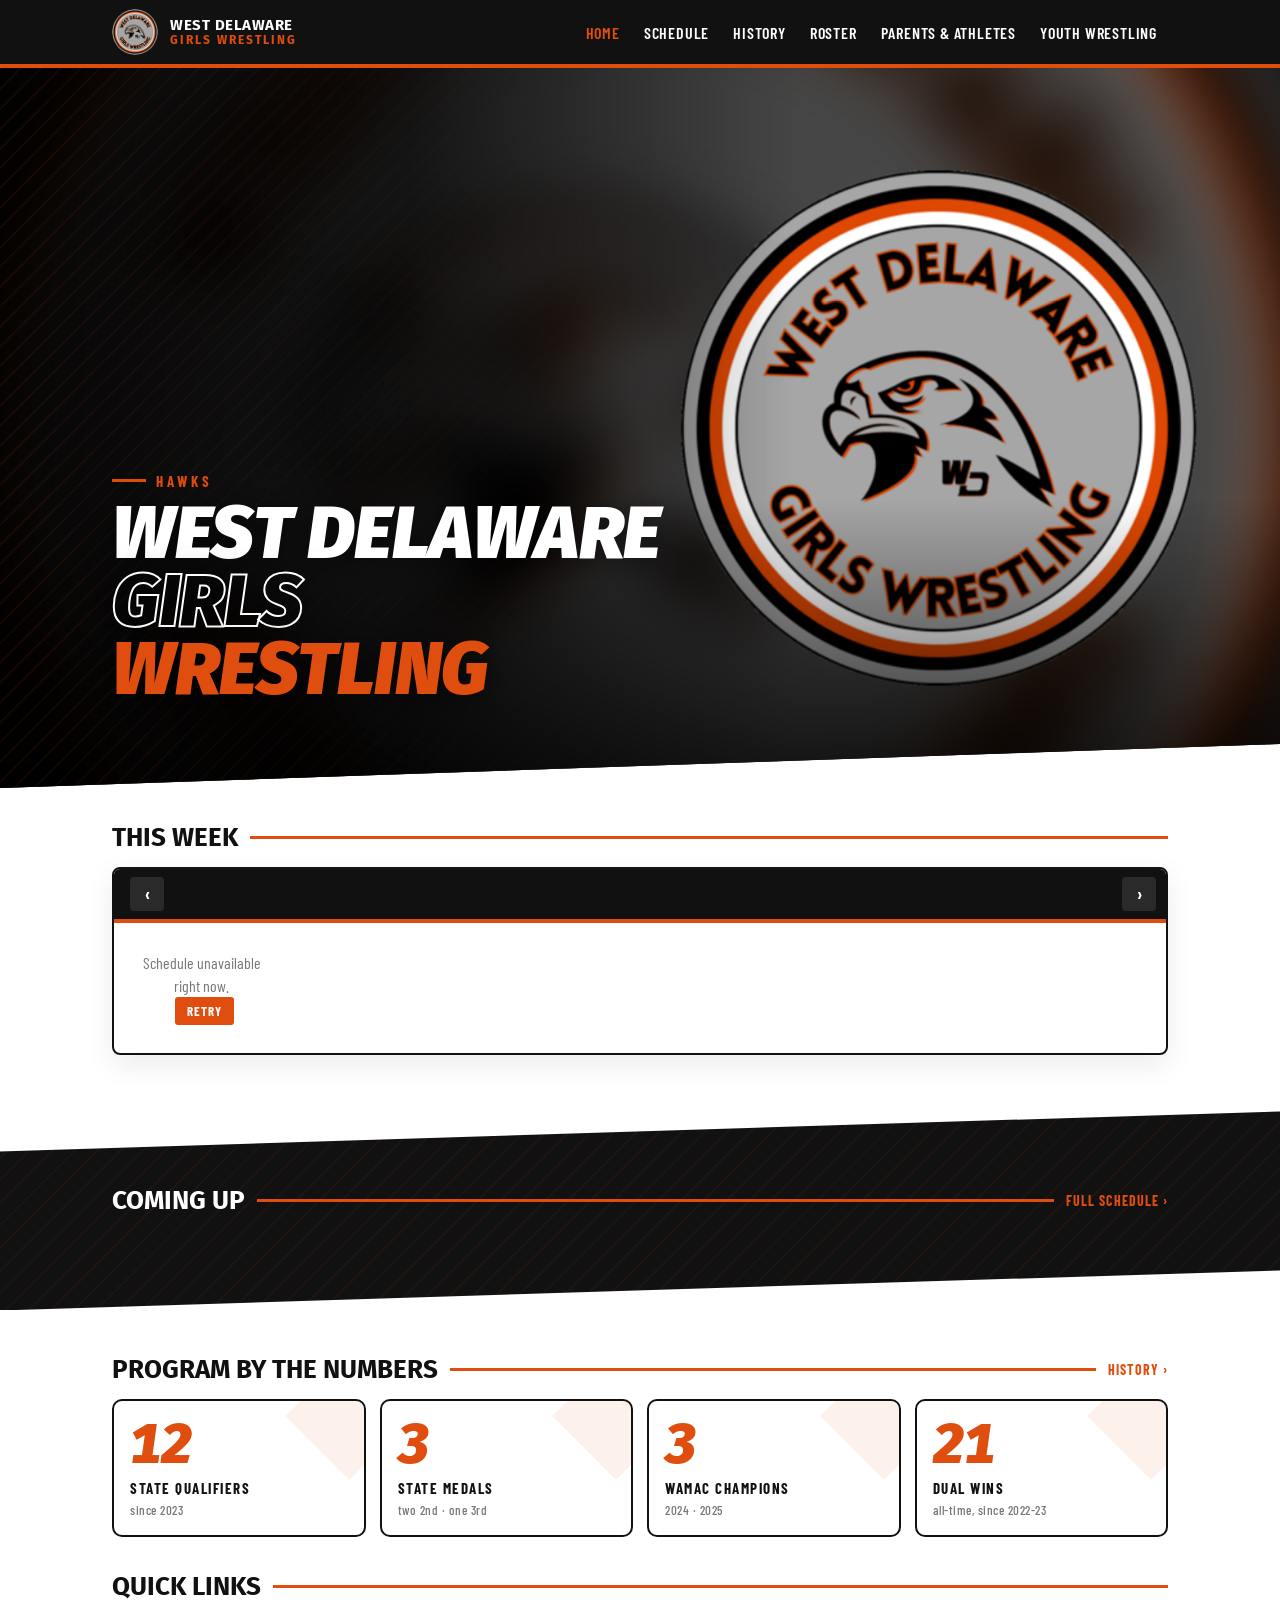
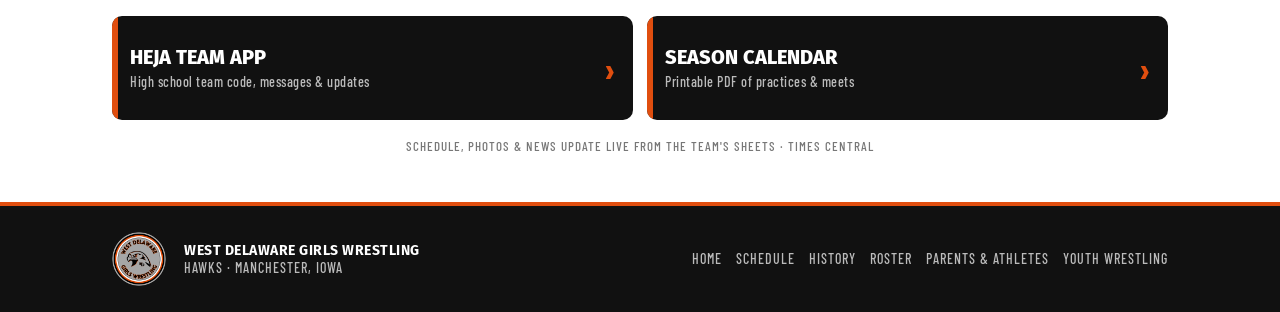
==== commit 70e90598: "Share card: add image type/alt tags for Facebook Co-Authored-By: Claude Opus 5.5 <noreply@anthropic." ====
--- a/index.html
+++ b/index.html
@@ -11,7 +11,7 @@
 <meta property="og:description" content="West Delaware Hawks girls wrestling — this week's practices and meets, schedule, roster, records, and info for parents and youth wrestlers.">
 <meta property="og:url" content="https://westdelawaregirlswrestling.github.io/">
 <meta property="og:image" content="https://westdelawaregirlswrestling.github.io/img/og-card.jpg">
-<meta property="og:image:width" content="1200"><meta property="og:image:height" content="630">
+<meta property="og:image:type" content="image/jpeg"><meta property="og:image:width" content="1200"><meta property="og:image:height" content="630"><meta property="og:image:alt" content="West Delaware Girls Wrestling">
 <meta name="twitter:card" content="summary_large_image">
 <meta name="theme-color" content="#111111">
 <link rel="icon" href="favicon.png"><link rel="apple-touch-icon" href="img/apple-touch-icon.png">
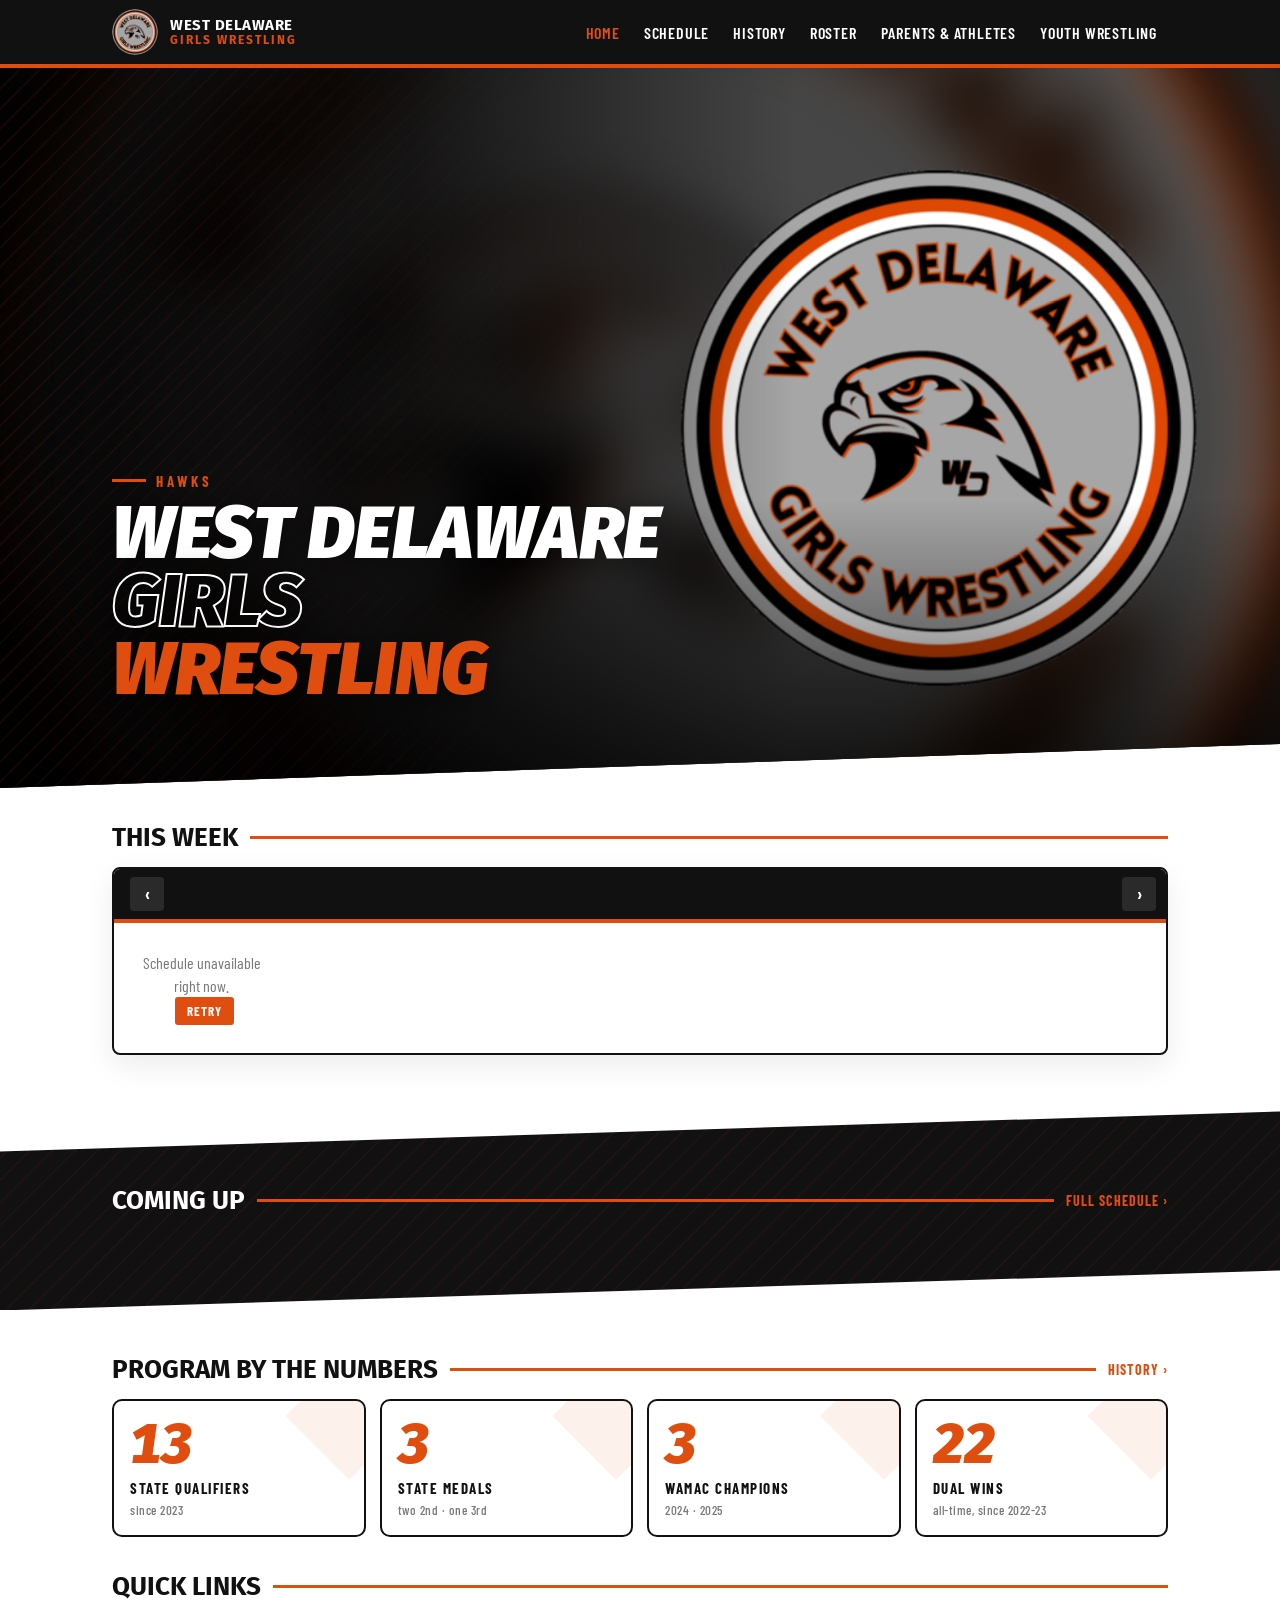
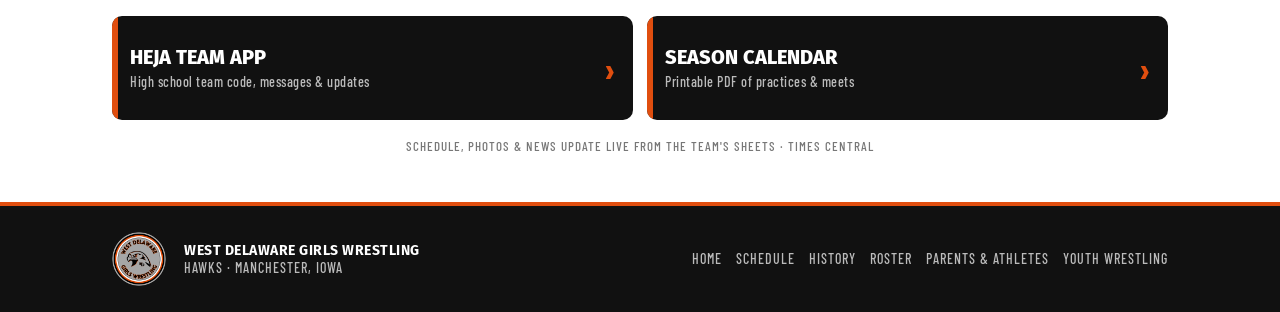
==== commit df80d482: "Share card: remove extra ring around logo Co-Authored-By: Claude Opus 5.5 <noreply@anthropic.com> Cl" ====
--- a/index.html
+++ b/index.html
@@ -10,7 +10,7 @@
 <meta property="og:title" content="West Delaware Girls Wrestling">
 <meta property="og:description" content="West Delaware Hawks girls wrestling — this week's practices and meets, schedule, roster, records, and info for parents and youth wrestlers.">
 <meta property="og:url" content="https://westdelawaregirlswrestling.github.io/">
-<meta property="og:image" content="https://westdelawaregirlswrestling.github.io/img/og-card.jpg">
+<meta property="og:image" content="https://westdelawaregirlswrestling.github.io/img/og-card-2.jpg">
 <meta property="og:image:type" content="image/jpeg"><meta property="og:image:width" content="1200"><meta property="og:image:height" content="630"><meta property="og:image:alt" content="West Delaware Girls Wrestling">
 <meta name="twitter:card" content="summary_large_image">
 <meta name="theme-color" content="#111111">
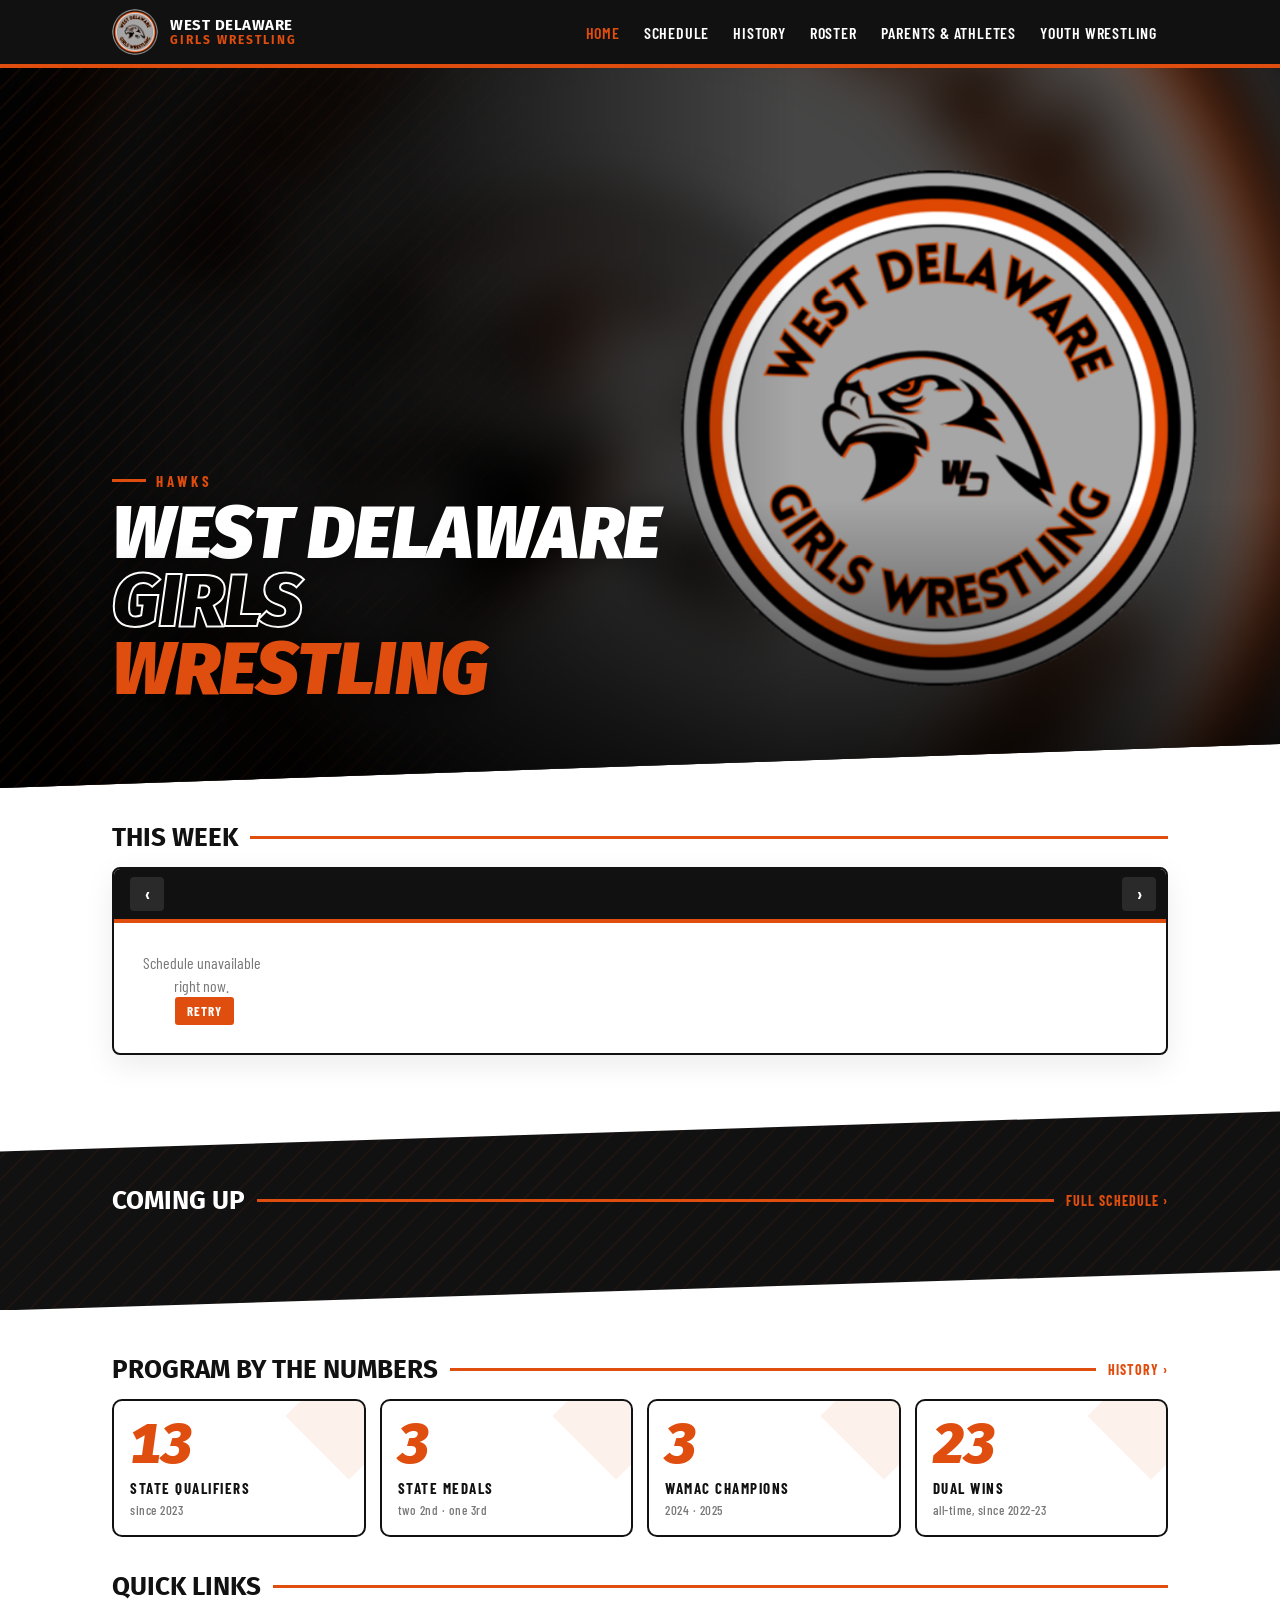
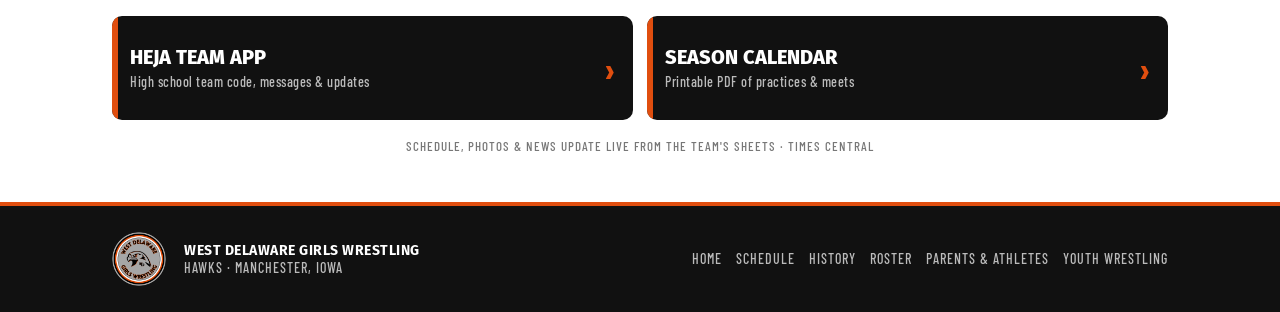
==== commit 453f0500: "Add canonical URLs and structured data for Search Console Point each page at its HTTPS URL and add S" ====
--- a/index.html
+++ b/index.html
@@ -10,6 +10,7 @@
 <meta property="og:title" content="West Delaware Girls Wrestling">
 <meta property="og:description" content="West Delaware Hawks girls wrestling — this week's practices and meets, schedule, roster, records, and info for parents and youth wrestlers.">
 <meta property="og:url" content="https://westdelawaregirlswrestling.github.io/">
+<link rel="canonical" href="https://westdelawaregirlswrestling.github.io/">
 <meta property="og:image" content="https://westdelawaregirlswrestling.github.io/img/og-card-2.jpg">
 <meta property="og:image:type" content="image/jpeg"><meta property="og:image:width" content="1200"><meta property="og:image:height" content="630"><meta property="og:image:alt" content="West Delaware Girls Wrestling">
 <meta name="twitter:card" content="summary_large_image">
@@ -165,6 +166,49 @@
 @media(prefers-reduced-motion:reduce){.rv{opacity:1;transform:none;transition:none}.slide.on .fg{animation:none}.next .live{animation:none}}
 
 </style>
+<script type="application/ld+json">
+{
+  "@context": "https://schema.org",
+  "@graph": [
+    {
+      "@type": "SportsTeam",
+      "@id": "https://westdelawaregirlswrestling.github.io/#team",
+      "name": "West Delaware Girls Wrestling",
+      "url": "https://westdelawaregirlswrestling.github.io/",
+      "logo": "https://westdelawaregirlswrestling.github.io/img/logo-400.png",
+      "image": "https://westdelawaregirlswrestling.github.io/img/og-card-2.jpg",
+      "email": "westdelawaregirlswrestling@gmail.com",
+      "sport": "Wrestling",
+      "memberOf": {
+        "@type": "EducationalOrganization",
+        "name": "West Delaware High School"
+      }
+    },
+    {
+      "@type": "WebSite",
+      "@id": "https://westdelawaregirlswrestling.github.io/#website",
+      "name": "West Delaware Girls Wrestling",
+      "url": "https://westdelawaregirlswrestling.github.io/",
+      "publisher": {
+        "@id": "https://westdelawaregirlswrestling.github.io/#team"
+      }
+    },
+    {
+      "@type": "WebPage",
+      "@id": "https://westdelawaregirlswrestling.github.io/#webpage",
+      "url": "https://westdelawaregirlswrestling.github.io/",
+      "name": "West Delaware Girls Wrestling",
+      "description": "West Delaware Hawks girls wrestling — this week's practices and meets, schedule, roster, records, and info for parents and youth wrestlers.",
+      "isPartOf": {
+        "@id": "https://westdelawaregirlswrestling.github.io/#website"
+      },
+      "about": {
+        "@id": "https://westdelawaregirlswrestling.github.io/#team"
+      }
+    }
+  ]
+}
+</script>
 </head>
 <body>
 <header class="top" id="top"></header>
